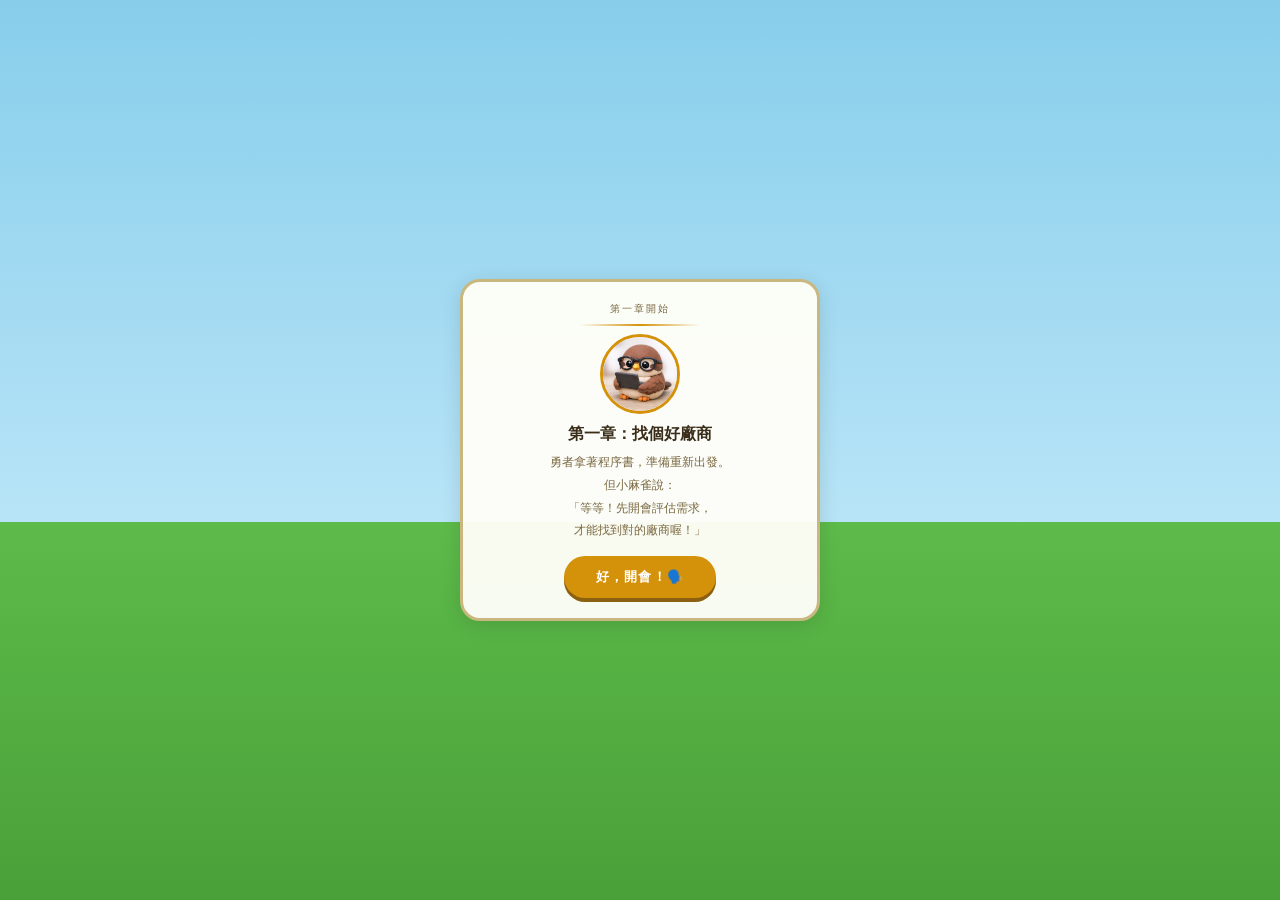
==== ch1.html @ 30fab915 "Add files via upload" ====
<!DOCTYPE html>
<html lang="zh-TW">
<head>
<meta charset="UTF-8">
<meta name="viewport" content="width=device-width, initial-scale=1.0, maximum-scale=1.0, user-scalable=no">
<style>

:root{
  --sky:#87CEEB;--sky2:#B8E4F7;--ground:#5DBB4A;--ground2:#4AA038;
  --gold:#D4920A;--gl:#FFF3C0;--gd:#8B6010;
  --white:#FFFEF8;--text:#3A2E1A;--muted:#7A6840;
  --red:#E05030;--blue:#3A78C8;--green:#4AA038;
  --border:#C8B880;--bg:#F8F4E8;
}
*{box-sizing:border-box;margin:0;padding:0;-webkit-tap-highlight-color:transparent;}
html,body{width:100%;height:100%;overflow:hidden;background:var(--sky);}
body{font-family:'Hiragino Maru Gothic ProN','Noto Sans TC','rounded mplus 1c',sans-serif;color:var(--text);}

/* SCREENS */
.scr{position:fixed;inset:0;opacity:0;pointer-events:none;transition:opacity .4s;z-index:1;}
.scr.on{opacity:1;pointer-events:all;}

/* ── TITLE ── */
#s0{
  background:linear-gradient(180deg,var(--sky) 0%,var(--sky2) 60%,var(--ground) 60%,var(--ground2) 100%);
  display:flex;flex-direction:column;align-items:center;justify-content:center;padding:24px 20px;
}
/* clouds */
.cloud{position:absolute;background:white;border-radius:50px;opacity:.9;}
.c1{width:80px;height:28px;top:8%;left:5%;}
.c1::before{content:'';position:absolute;width:44px;height:44px;background:white;border-radius:50%;top:-20px;left:12px;}
.c1::after{content:'';position:absolute;width:32px;height:32px;background:white;border-radius:50%;top:-14px;left:36px;}
.c2{width:64px;height:22px;top:14%;right:8%;}
.c2::before{content:'';position:absolute;width:36px;height:36px;background:white;border-radius:50%;top:-16px;left:10px;}
.c3{width:96px;height:30px;top:22%;left:25%;}
.c3::before{content:'';position:absolute;width:48px;height:48px;background:white;border-radius:50%;top:-22px;left:16px;}
.c3::after{content:'';position:absolute;width:36px;height:36px;background:white;border-radius:50%;top:-16px;left:48px;}
/* ground details */
.grass{position:absolute;bottom:0;left:0;right:0;height:40%;}

.title-panel{
  background:rgba(255,254,248,.92);border:3px solid var(--border);
  border-radius:20px;padding:20px 24px;max-width:340px;width:100%;
  text-align:center;box-shadow:0 4px 20px rgba(0,0,0,.12);
  position:relative;z-index:2;
}
.ey{font-size:10px;letter-spacing:.22em;color:var(--muted);}
.dv{width:120px;height:2px;background:linear-gradient(90deg,transparent,var(--gold),transparent);margin:8px auto;}
.mt{font-size:clamp(22px,7vw,30px);font-weight:900;color:#3A2E1A;line-height:1.4;}
.st{font-size:11px;color:var(--muted);margin-top:4px;}
.story{font-size:13px;color:var(--muted);line-height:2;margin:14px 0;text-align:left;border-left:3px solid var(--border);padding-left:12px;}
.story em{color:#8B4010;font-style:normal;font-weight:700;}

@keyframes bounce{0%,100%{transform:translateY(0)}50%{transform:translateY(-5px)}}
.btn-main{
  padding:12px 36px;background:var(--gold);border:none;
  color:white;font-family:inherit;font-size:14px;font-weight:700;
  letter-spacing:.12em;cursor:pointer;border-radius:30px;
  box-shadow:0 4px 0 var(--gd);
  animation:bounce 2s ease-in-out infinite;
  transition:transform .1s, box-shadow .1s;
}
.btn-main:active{transform:translateY(3px);box-shadow:0 1px 0 var(--gd);}

@keyframes fu{from{opacity:0;transform:translateY(12px)}to{opacity:1;transform:translateY(0)}}
.a1{animation:fu .6s .1s both}.a2{animation:fu .6s .4s both}
.a3{animation:fu .6s .7s both}.a4{animation:fu .6s 1s both}
.a5{animation:fu .6s 1.3s both}

/* ── CLASS ── */
#s1{
  background:linear-gradient(180deg,var(--sky) 0%,var(--sky2) 60%,var(--ground) 60%,var(--ground2) 100%);
  display:flex;flex-direction:column;align-items:center;justify-content:center;padding:24px 20px;
}
.class-panel{
  background:rgba(255,254,248,.95);border:3px solid var(--border);
  border-radius:20px;padding:22px 20px;max-width:320px;width:100%;
  text-align:center;box-shadow:0 4px 20px rgba(0,0,0,.12);
}
.class-badge{
  display:inline-block;background:#FFE066;border:2px solid var(--gold);
  border-radius:20px;padding:3px 14px;font-size:10px;color:var(--gd);
  font-weight:700;letter-spacing:.1em;margin-bottom:10px;
}
.class-icon{font-size:52px;display:block;margin-bottom:8px;}
.class-name{font-size:22px;font-weight:900;color:var(--text);margin-bottom:2px;}
.class-title{font-size:11px;color:var(--gold);letter-spacing:.12em;margin-bottom:12px;}
.class-desc{font-size:13px;color:var(--muted);line-height:1.8;margin-bottom:12px;}
.skills{display:flex;gap:6px;justify-content:center;flex-wrap:wrap;}
.skill{font-size:11px;padding:4px 10px;border-radius:20px;background:#FFF3C0;border:1px solid #D4920A;color:var(--gd);font-weight:700;}

/* ── STORY SCENE ── */
#s2{
  background:linear-gradient(180deg,var(--sky) 0%,var(--sky2) 55%,var(--ground) 55%,var(--ground2) 100%);
  display:flex;flex-direction:column;
}
.scene{position:relative;flex:1;overflow:hidden;}
.scene-clouds{position:absolute;top:0;left:0;width:100%;pointer-events:none;}

/* buildings */
.bld{position:absolute;bottom:42%;}

/* player */
#pl{position:absolute;left:50%;transform:translateX(-50%);text-align:center;z-index:10;transition:bottom .9s cubic-bezier(.25,0,.35,1);}
.pn{font-size:9px;color:var(--text);font-weight:700;margin-bottom:2px;background:rgba(255,255,255,.8);border-radius:10px;padding:1px 6px;}
@keyframes wk{0%,100%{transform:translateX(-50%) translateY(0)}50%{transform:translateX(-50%) translateY(-4px)}}
#pl.walk{animation:wk .7s ease-in-out infinite;}

/* NPCs */
.npc{position:absolute;text-align:center;z-index:8;}
.nn{font-size:9px;color:var(--text);font-weight:700;margin-bottom:2px;background:rgba(255,255,255,.8);border-radius:10px;padding:1px 6px;white-space:nowrap;}
@keyframes fl{0%,100%{transform:translateY(0)}50%{transform:translateY(-4px)}}
.nfloat{animation:fl 2.5s ease-in-out infinite;}
.npc.dim{filter:brightness(.6) saturate(.5);}
.npc.active{filter:none;}

/* HUD */
.hud{
  position:absolute;top:0;left:0;right:0;z-index:20;
  display:flex;justify-content:space-between;align-items:flex-start;
  padding:8px 12px;
  background:linear-gradient(180deg,rgba(255,254,248,.9) 0%,transparent 100%);
}
.hn{font-size:11px;color:var(--text);font-weight:700;}
.hc{font-size:9px;color:var(--muted);}
.hr{text-align:right;font-size:9px;color:var(--muted);}
.hq{color:var(--gold);font-weight:700;margin-top:1px;}

/* DIALOGUE */
.dlg{
  background:var(--white);border-top:3px solid var(--border);
  padding:14px 16px 16px;flex-shrink:0;min-height:145px;
  display:flex;flex-direction:column;justify-content:space-between;
}
.dspk{
  font-size:11px;font-weight:700;color:var(--gold);
  letter-spacing:.08em;padding-bottom:6px;
  border-bottom:1.5px solid var(--border);margin-bottom:8px;
}
.dtxt{font-size:14px;color:var(--text);line-height:1.9;white-space:pre-line;flex:1;}
.dnxt{
  margin-top:10px;width:100%;padding:11px;
  background:var(--gold);border:none;
  color:white;font-family:inherit;font-size:13px;font-weight:700;
  letter-spacing:.1em;cursor:pointer;border-radius:20px;
  box-shadow:0 3px 0 var(--gd);transition:transform .1s,box-shadow .1s;
}
.dnxt:active{transform:translateY(2px);box-shadow:0 1px 0 var(--gd);}

/* ── ROCK SMASH ── */
#s3{
  background:linear-gradient(180deg,var(--sky) 0%,var(--sky2) 55%,var(--ground) 55%,var(--ground2) 100%);
  display:flex;flex-direction:column;align-items:center;justify-content:center;
  padding:20px;
}
.rock-panel{
  background:rgba(255,254,248,.95);border:3px solid var(--border);
  border-radius:20px;padding:20px;max-width:320px;width:100%;
  text-align:center;box-shadow:0 4px 20px rgba(0,0,0,.12);
}
.rock-title{font-size:14px;color:var(--muted);margin-bottom:4px;}
.thought{
  min-height:36px;font-size:15px;color:#8B4010;font-weight:700;
  margin:10px 0;line-height:1.6;
}
@keyframes rockShake{0%,100%{transform:rotate(0)}25%{transform:rotate(-8deg)}75%{transform:rotate(8deg)}}
#rock-svg{cursor:pointer;transition:transform .1s;display:block;margin:10px auto;}
#rock-svg:active{transform:scale(.92);}
#rock-svg.shake{animation:rockShake .2s ease-in-out;}
.hit-count{font-size:11px;color:var(--muted);margin-top:6px;}
@keyframes crack{from{opacity:0;transform:scale(.5)}to{opacity:1;transform:scale(1)}}
.crack-line{animation:crack .15s ease-out both;}
@keyframes explode{from{opacity:1;transform:scale(1)}to{opacity:0;transform:scale(2)}}
.exploding{animation:explode .4s ease-out forwards;}

/* ── EXP ── */
#s4{
  background:linear-gradient(180deg,var(--sky) 0%,var(--sky2) 55%,var(--ground) 55%,var(--ground2) 100%);
  display:flex;flex-direction:column;align-items:center;justify-content:center;padding:24px 20px;
}
@keyframes expPop{0%{transform:scale(0) rotate(-10deg)}60%{transform:scale(1.15) rotate(3deg)}100%{transform:scale(1) rotate(0)}}
.exp-panel{
  background:rgba(255,254,248,.95);border:3px solid #FFD700;
  border-radius:20px;padding:22px 24px;max-width:300px;width:100%;
  text-align:center;box-shadow:0 4px 20px rgba(0,0,0,.15);
  animation:expPop .5s .2s both;
}
.exp-icon{font-size:48px;display:block;margin-bottom:8px;}
.exp-title{font-size:18px;font-weight:900;color:var(--text);margin-bottom:4px;}
.exp-pts{font-size:28px;font-weight:900;color:var(--gold);}
.exp-sub{font-size:12px;color:var(--muted);margin-top:8px;line-height:1.7;}

/* ── VENDOR CHOICE ── */
#s5{
  background:var(--bg);display:flex;flex-direction:column;
  align-items:center;justify-content:center;padding:20px 16px;
}
.vc-panel{width:100%;max-width:360px;}
.vc-title{font-size:15px;font-weight:700;color:var(--text);text-align:center;margin-bottom:4px;}
.vc-sub{font-size:11px;color:var(--muted);text-align:center;margin-bottom:16px;}
.vc-cards{display:flex;flex-direction:column;gap:10px;}
.vc{
  border:2px solid var(--border);border-radius:14px;padding:14px 16px;
  cursor:pointer;background:var(--white);
  display:flex;align-items:center;gap:12px;
  transition:all .2s;box-shadow:0 2px 8px rgba(0,0,0,.06);
}
.vc:active{transform:scale(.97);border-color:var(--gold);}
.vc.used{opacity:.4;pointer-events:none;}
.vc.dimmed{opacity:.35;pointer-events:none;}
.vc-icon{font-size:32px;flex-shrink:0;}
.vc-info .vn{font-size:14px;font-weight:700;color:var(--text);}
.vc-info .vp{font-size:12px;color:var(--gold);font-weight:700;margin:2px 0;}
.vc-info .vd{font-size:11px;color:var(--muted);}
/* ── VENDOR RESULT ── */
#s6{
  background:var(--bg);display:flex;flex-direction:column;
  align-items:center;justify-content:center;padding:24px 20px;text-align:center;
}
.vr-panel{
  background:var(--white);border:2px solid var(--border);border-radius:20px;
  padding:24px 20px;max-width:320px;width:100%;
  box-shadow:0 4px 16px rgba(0,0,0,.1);
}
.vr-icon{font-size:52px;margin-bottom:10px;display:block;animation:fu .4s both;}
.vr-name{font-size:16px;font-weight:700;color:var(--text);margin-bottom:10px;animation:fu .4s .1s both;}
.vr-txt{font-size:13px;color:var(--muted);line-height:1.9;white-space:pre-line;text-align:left;animation:fu .4s .2s both;}

/* ── REBIRTH ── */
#s7{background:#1A0A00;display:flex;flex-direction:column;align-items:center;justify-content:center;text-align:center;padding:28px;}
@keyframes shake2{from{transform:translateX(-5px) rotate(-2deg)}to{transform:translateX(5px) rotate(2deg)}}
.rb-cry{font-size:clamp(28px,9vw,46px);font-weight:900;color:#FF5030;animation:shake2 .2s ease-in-out infinite alternate;}
@keyframes swirl{from{transform:rotate(0)}to{transform:rotate(360deg)}}
.rb-sw{font-size:52px;margin:18px 0;animation:swirl 1.6s linear infinite;}
.rb-hint{font-size:13px;color:#666;animation:fu .7s 1.8s both;}

/* ── SPARROW ── */
#s8{
  background:linear-gradient(180deg,var(--sky) 0%,var(--sky2) 60%,var(--ground) 60%,var(--ground2) 100%);
  display:flex;flex-direction:column;align-items:center;justify-content:center;padding:20px;
}
.sp-panel{
  background:rgba(255,254,248,.96);border:3px solid var(--border);
  border-radius:20px;padding:20px;max-width:320px;width:100%;
  text-align:center;box-shadow:0 4px 20px rgba(0,0,0,.12);
}
.sp-img{width:90px;height:90px;border-radius:50%;border:3px solid var(--gold);object-fit:cover;margin-bottom:10px;animation:expPop .6s .2s both;}
.sp-name{font-size:18px;font-weight:900;color:var(--text);margin-bottom:4px;animation:fu .6s .3s both;}
.sp-speech{font-size:13px;color:var(--muted);line-height:1.9;margin-bottom:14px;animation:fu .6s .4s both;}
.sp-book{
  background:#FFF3C0;border:2px solid var(--gold);border-radius:12px;
  padding:12px 14px;text-align:left;animation:fu .6s .5s both;
}
.sp-bt{font-size:11px;font-weight:700;color:var(--gold);margin-bottom:6px;}
.sp-bd{font-size:12px;color:var(--muted);line-height:1.7;}

/* scene SVG clouds inline */
.sc-svg{position:absolute;top:0;left:0;width:100%;height:100%;pointer-events:none;}

/* ── 第一章追加樣式 ── */

:root{
  --sky:#87CEEB;--sky2:#B8E4F7;--gnd:#5DBB4A;--gnd2:#4AA038;
  --gold:#D4920A;--gl:#FFF3C0;--gd:#8B6010;
  --white:#FFFEF8;--text:#3A2E1A;--muted:#7A6840;
  --red:#E05030;--blue:#3A78C8;--green:#4AA038;
  --border:#C8B880;--bg:#F8F4E8;
  --pu:#7050B0;--pu2:#E8E0F8;
}
*{box-sizing:border-box;margin:0;padding:0;-webkit-tap-highlight-color:transparent;}
html,body{width:100%;height:100%;overflow:hidden;background:var(--sky);}
body{font-family:'Hiragino Maru Gothic ProN','Noto Sans TC',sans-serif;color:var(--text);}

.scr{position:fixed;inset:0;opacity:0;pointer-events:none;transition:opacity .4s;z-index:1;overflow-y:auto;}
.scr.on{opacity:1;pointer-events:all;}

@keyframes fu{from{opacity:0;transform:translateY(12px)}to{opacity:1;transform:translateY(0)}}
@keyframes bounce{0%,100%{transform:translateY(0)}50%{transform:translateY(-5px)}}
@keyframes expPop{0%{transform:scale(0) rotate(-10deg)}60%{transform:scale(1.15) rotate(3deg)}100%{transform:scale(1) rotate(0)}}
.a1{animation:fu .6s .1s both}.a2{animation:fu .6s .4s both}
.a3{animation:fu .6s .7s both}.a4{animation:fu .6s 1s both}.a5{animation:fu .6s 1.3s both}

/* clouds */
.cloud{position:fixed;background:white;border-radius:50px;opacity:.88;pointer-events:none;z-index:0;}
.c1{width:80px;height:26px;top:6%;left:4%;}
.c1::before{content:'';position:absolute;width:44px;height:40px;background:white;border-radius:50%;top:-18px;left:10px;}
.c1::after{content:'';position:absolute;width:30px;height:30px;background:white;border-radius:50%;top:-12px;left:36px;}
.c2{width:64px;height:22px;top:12%;right:7%;}
.c2::before{content:'';position:absolute;width:36px;height:34px;background:white;border-radius:50%;top:-14px;left:8px;}
.c3{width:96px;height:28px;top:20%;left:22%;}
.c3::before{content:'';position:absolute;width:48px;height:44px;background:white;border-radius:50%;top:-20px;left:14px;}
.c3::after{content:'';position:absolute;width:34px;height:32px;background:white;border-radius:50%;top:-14px;left:46px;}

/* shared panel */
.panel{
  background:rgba(255,254,248,.96);border:3px solid var(--border);
  border-radius:20px;padding:20px;max-width:360px;width:100%;
  box-shadow:0 4px 20px rgba(0,0,0,.12);position:relative;z-index:1;
}
.panel-title{font-size:14px;font-weight:700;color:var(--text);margin-bottom:4px;}
.panel-sub{font-size:11px;color:var(--muted);margin-bottom:14px;}

.btn-main{
  padding:12px 32px;background:var(--gold);border:none;
  color:white;font-family:inherit;font-size:13px;font-weight:700;
  letter-spacing:.1em;cursor:pointer;border-radius:30px;
  box-shadow:0 4px 0 var(--gd);transition:transform .1s,box-shadow .1s;
}
.btn-main:active{transform:translateY(3px);box-shadow:0 1px 0 var(--gd);}
.btn-full{width:100%;margin-top:14px;}

/* sky bg screens */
.sky-bg{
  background:linear-gradient(180deg,var(--sky) 0%,var(--sky2) 58%,var(--gnd) 58%,var(--gnd2) 100%);
  display:flex;flex-direction:column;align-items:center;justify-content:center;
  padding:24px 18px;gap:14px;
}

/* NARRATION (story screens) */
#c1s-narr{background:linear-gradient(180deg,var(--sky) 0%,var(--sky2) 58%,var(--gnd) 58%,var(--gnd2) 100%);display:flex;flex-direction:column;}
.scene2{position:relative;flex:1;overflow:hidden;min-height:200px;}
.sc2-svg{position:absolute;inset:0;width:100%;height:100%;pointer-events:none;}
.hud2{position:absolute;top:0;left:0;right:0;z-index:10;display:flex;justify-content:space-between;padding:8px 12px;background:linear-gradient(180deg,rgba(255,254,248,.9),transparent);}
.hn{font-size:11px;font-weight:700;color:var(--text);}
.hc{font-size:9px;color:var(--muted);}
.hqr{text-align:right;font-size:9px;color:var(--muted);}
.hquest{color:var(--gold);font-weight:700;font-size:9px;}

/* NPCs in scene */
.npc2{position:absolute;text-align:center;z-index:8;}
.nn2{font-size:9px;font-weight:700;color:var(--text);background:rgba(255,255,255,.85);border-radius:8px;padding:1px 6px;margin-bottom:1px;white-space:nowrap;}
@keyframes fl{0%,100%{transform:translateY(0)}50%{transform:translateY(-4px)}}
.nf{animation:fl 2.5s ease-in-out infinite;}
.npc2.dim{filter:brightness(.55) saturate(.4);}
.npc2.lit{filter:none;}
#pl2{position:absolute;left:50%;transform:translateX(-50%);text-align:center;z-index:10;transition:bottom .9s cubic-bezier(.25,0,.35,1);}
.pn2{font-size:9px;font-weight:700;color:var(--text);background:rgba(255,255,255,.85);border-radius:8px;padding:1px 6px;margin-bottom:2px;}

/* dialogue */
.dlg2{background:var(--white);border-top:3px solid var(--border);padding:14px 16px 16px;flex-shrink:0;min-height:140px;display:flex;flex-direction:column;justify-content:space-between;}
.dspk2{font-size:11px;font-weight:700;color:var(--gold);letter-spacing:.08em;padding-bottom:6px;border-bottom:1.5px solid var(--border);margin-bottom:8px;}
.dtxt2{font-size:14px;color:var(--text);line-height:1.9;white-space:pre-line;flex:1;}
.dnxt2{margin-top:10px;width:100%;padding:11px;background:var(--gold);border:none;color:white;font-family:inherit;font-size:13px;font-weight:700;letter-spacing:.1em;cursor:pointer;border-radius:20px;box-shadow:0 3px 0 var(--gd);transition:transform .1s,box-shadow .1s;}
.dnxt2:active{transform:translateY(2px);box-shadow:0 1px 0 var(--gd);}

/* ── EVALUATION ── */
.eval-screen{background:var(--bg);display:flex;flex-direction:column;align-items:center;justify-content:flex-start;padding:20px 16px;gap:0;}
.eval-header{width:100%;max-width:360px;display:flex;align-items:center;gap:8px;margin-bottom:12px;}
.eval-badge{background:var(--gold);color:white;font-size:10px;font-weight:700;padding:3px 10px;border-radius:20px;white-space:nowrap;}
.eval-step{font-size:11px;color:var(--muted);}
.eval-q{font-size:14px;font-weight:700;color:var(--text);margin-bottom:8px;line-height:1.6;}
.eval-situation{font-size:13px;color:var(--muted);background:#FFF8E8;border:1.5px solid var(--border);border-radius:10px;padding:10px 12px;line-height:1.8;margin-bottom:14px;}
.expand-btn{font-size:11px;color:var(--blue);cursor:pointer;margin-bottom:12px;text-decoration:underline;}
.law-text{font-size:11px;color:#888;background:#F5F5F0;border:1px solid #DDD;border-radius:8px;padding:10px;line-height:1.7;margin-bottom:12px;display:block;}
.level-btns{display:flex;gap:10px;width:100%;max-width:360px;margin-bottom:12px;}
.lbtn{
  flex:1;padding:14px 8px;border:2px solid var(--border);border-radius:12px;
  background:var(--white);cursor:pointer;font-family:inherit;font-size:13px;font-weight:700;
  color:var(--text);transition:all .2s;text-align:center;
}
.lbtn:active{transform:scale(.96);}
.lbtn.chosen-p{background:#E8F5E8;border-color:#50C040;color:#2A6020;}
.lbtn.chosen-m{background:#FFF3C0;border-color:#D4920A;color:#7A4010;}
.lbtn.chosen-h{background:#FFE8E0;border-color:#E05030;color:#801010;}
.eval-result{display:none;background:#F0F8FF;border:2px solid var(--blue);border-radius:12px;padding:12px 14px;margin-bottom:12px;font-size:13px;color:#2A4880;line-height:1.8;}
.sp-say{display:flex;align-items:flex-start;gap:10px;margin-bottom:10px;}
.sp-tiny{width:40px;height:40px;border-radius:50%;object-fit:cover;border:2px solid var(--gold);flex-shrink:0;}
.sp-bubble{background:#FFF3C0;border:1.5px solid var(--gold);border-radius:0 12px 12px 12px;padding:8px 12px;font-size:12px;color:var(--gd);line-height:1.7;flex:1;}

/* ── MTPD/RTO/RPO ── */
#c1s-trp{background:var(--bg);display:flex;flex-direction:column;align-items:center;padding:16px 16px 24px;overflow-y:auto;}
.trp-title{font-size:15px;font-weight:700;color:var(--text);text-align:center;margin-bottom:4px;}
.trp-sub{font-size:11px;color:var(--muted);text-align:center;margin-bottom:16px;}
.trp-card{width:100%;max-width:360px;background:var(--white);border:2px solid var(--border);border-radius:14px;padding:10px 12px;margin-bottom:8px;}
.trp-label{font-size:12px;font-weight:700;color:var(--text);margin-bottom:2px;}
.trp-def{font-size:11px;color:var(--muted);margin-bottom:7px;line-height:1.5;}
.trp-opts{display:flex;gap:6px;flex-wrap:wrap;}
.topt{
  padding:8px 10px;border:1.5px solid var(--border);border-radius:20px;
  background:var(--white);cursor:pointer;font-family:inherit;font-size:12px;
  color:var(--muted);transition:all .2s;
}
.topt.sel{background:var(--gold);border-color:var(--gd);color:white;font-weight:700;}
.topt:active{transform:scale(.95);}
.trp-err{display:none;background:#FFE8E0;border:1.5px solid var(--red);border-radius:10px;padding:10px 12px;font-size:12px;color:var(--red);margin-top:10px;line-height:1.7;width:100%;max-width:360px;}
.trp-ok{display:none;background:#E8F5E8;border:1.5px solid #50C040;border-radius:10px;padding:10px 12px;font-size:12px;color:#2A6020;margin-top:10px;line-height:1.7;width:100%;max-width:360px;}

/* ── ROCK SMASH ── */
#c1s-rock2{
  background:linear-gradient(180deg,var(--sky) 0%,var(--sky2) 58%,var(--gnd) 58%,var(--gnd2) 100%);
  display:flex;flex-direction:column;align-items:center;justify-content:center;padding:20px;
}
.rock-panel2{background:rgba(255,254,248,.96);border:3px solid var(--border);border-radius:20px;padding:20px;max-width:320px;width:100%;text-align:center;box-shadow:0 4px 20px rgba(0,0,0,.12);}
.thought2{min-height:36px;font-size:15px;color:#8B4010;font-weight:700;margin:10px 0;line-height:1.6;}
@keyframes rockShake{0%,100%{transform:rotate(0)}25%{transform:rotate(-8deg)}75%{transform:rotate(8deg)}}
#rock2{cursor:pointer;transition:transform .1s;display:block;margin:8px auto;}
#rock2:active{transform:scale(.92);}
#rock2.shake{animation:rockShake .2s ease-in-out;}
@keyframes explode{from{opacity:1;transform:scale(1)}to{opacity:0;transform:scale(2)}}
.exploding{animation:explode .4s ease-out forwards;}

/* ── EXP ── */
.exp-screen{background:linear-gradient(180deg,var(--sky) 0%,var(--sky2) 58%,var(--gnd) 58%,var(--gnd2) 100%);display:flex;flex-direction:column;align-items:center;justify-content:center;padding:24px 20px;}
.exp-panel{background:rgba(255,254,248,.96);border:3px solid #FFD700;border-radius:20px;padding:22px 24px;max-width:300px;width:100%;text-align:center;box-shadow:0 4px 20px rgba(0,0,0,.15);animation:expPop .5s .2s both;}
.exp-icon2{font-size:48px;display:block;margin-bottom:8px;}
.exp-title2{font-size:18px;font-weight:900;color:var(--text);margin-bottom:4px;}
.exp-pts2{font-size:28px;font-weight:900;color:var(--gold);}
.exp-sub2{font-size:12px;color:var(--muted);margin-top:8px;line-height:1.8;}

/* ── FINAL ── */
#c1s-final{background:linear-gradient(135deg,#1A3A6A 0%,#2A5A9A 50%,#1A3A6A 100%);display:flex;flex-direction:column;align-items:center;justify-content:center;padding:28px 20px;text-align:center;}
.final-panel{background:rgba(255,254,248,.08);border:2px solid rgba(255,255,255,.2);border-radius:20px;padding:28px 24px;max-width:320px;width:100%;}
.final-moon{font-size:56px;display:block;margin-bottom:8px;animation:bounce 3s ease-in-out infinite;}
.final-msg{font-size:14px;color:rgba(255,248,220,.9);line-height:2;margin-bottom:16px;}
.final-annan{font-size:20px;font-weight:900;color:#FFE066;margin:12px 0;animation:bounce 2s ease-in-out infinite;}
.final-q{font-size:15px;font-weight:700;color:white;line-height:1.8;margin-top:16px;padding:14px;background:rgba(255,255,255,.1);border-radius:12px;border:1.5px solid rgba(255,255,255,.2);}
.final-q em{color:#FFE066;font-style:normal;}


/* ── BACK BUTTON ── */
#back-btn-disabled{
  position:fixed;top:10px;left:12px;z-index:100;
  width:36px;height:36px;
  background:rgba(255,254,248,.9);
  border:2px solid #C8B880;
  border-radius:50%;
  display:flex;
  align-items:center;justify-content:center;
  cursor:pointer;
  font-size:16px;
  box-shadow:0 2px 8px rgba(0,0,0,.12);
  transition:transform .15s, opacity .2s;
  opacity:0;
  pointer-events:none;
}

</style>
<title>轉生成為資訊人｜第一章：採購</title>
</head>
<body>
<!-- clouds (shared) -->
<div class="cloud c1"></div>
<div class="cloud c2"></div>
<div class="cloud c3"></div>

<!-- ── S0: CHAPTER INTRO ── -->
<div class="scr on sky-bg" id="c1s0">
  <div class="panel a1" style="text-align:center">
    <div style="font-size:10px;letter-spacing:.22em;color:var(--muted)">第一章開始</div>
    <div style="width:120px;height:2px;background:linear-gradient(90deg,transparent,var(--gold),transparent);margin:8px auto"></div>
    <img src="assets/sp.png" alt="資安小麻雀" style="width:80px;height:80px;border-radius:50%;object-fit:cover;border:3px solid var(--gold);margin-bottom:10px;display:block;margin-left:auto;margin-right:auto;">
    <div style="font-size:16px;font-weight:900;color:var(--text);margin-bottom:6px" class="a2">第一章：找個好廠商</div>
    <div style="font-size:12px;color:var(--muted);line-height:1.9;margin-bottom:14px" class="a3">
      勇者拿著程序書，準備重新出發。<br>
      但小麻雀說：<br>
      「等等！先開會評估需求，<br>才能找到對的廠商喔！」
    </div>
    <button class="btn-main a4" onclick="startNarr()">好，開會！🗣️</button>
  </div>
</div>

<!-- ── S-NARR: STORY SCENE ── -->
<div class="scr" id="c1s-narr">
<div class="scene2" id="c1scene2">
  <svg class="sc2-svg" viewBox="0 0 390 300" preserveAspectRatio="xMidYMid slice">
    <!-- sky/ground -->
    <rect x="0" y="0" width="390" height="175" fill="#87CEEB"/>
    <rect x="0" y="175" width="390" height="125" fill="#5DBB4A"/>
    <rect x="0" y="175" width="390" height="6" fill="#4AA038"/>
    <!-- clouds -->
    <ellipse cx="55" cy="42" rx="40" ry="16" fill="white" opacity=".9"/>
    <ellipse cx="36" cy="36" rx="24" ry="20" fill="white" opacity=".9"/>
    <ellipse cx="72" cy="36" rx="20" ry="18" fill="white" opacity=".9"/>
    <ellipse cx="288" cy="30" rx="34" ry="14" fill="white" opacity=".9"/>
    <ellipse cx="270" cy="25" rx="20" ry="17" fill="white" opacity=".9"/>
    <ellipse cx="308" cy="25" rx="18" ry="16" fill="white" opacity=".9"/>
    <!-- sun -->
    <circle cx="340" cy="45" r="24" fill="#FFE050" opacity=".9"/>
    <!-- meeting hall (center) -->
    <rect x="130" y="98" width="130" height="92" rx="6" fill="#F0E8C0" stroke="#C8A850" stroke-width="2"/>
    <polygon points="122,102 268,102 199,72" fill="#E0980A" stroke="#B87010" stroke-width="1.5"/>
    <rect x="160" y="120" width="28" height="28" rx="3" fill="#B8D0F0" stroke="#88A0C8" stroke-width="1.5"/>
    <rect x="202" y="120" width="28" height="28" rx="3" fill="#B8D0F0" stroke="#88A0C8" stroke-width="1.5"/>
    <rect x="170" y="160" width="30" height="30" rx="4" fill="#C8A850" stroke="#A08030" stroke-width="1.5"/>
    <circle cx="197" cy="175" r="3" fill="#886020"/>
    <text x="195" y="95" fill="#8B6010" font-size="7" text-anchor="middle" font-family="sans-serif" font-weight="bold">村民大會堂</text>
    <!-- trees -->
    <ellipse cx="90" cy="188" rx="22" ry="17" fill="#50C040"/>
    <ellipse cx="88" cy="176" rx="16" ry="14" fill="#68D858"/>
    <rect x="85" y="198" width="7" height="18" fill="#8B6010"/>
    <ellipse cx="300" cy="186" rx="20" ry="16" fill="#50C040"/>
    <ellipse cx="302" cy="174" rx="14" ry="13" fill="#68D858"/>
    <rect x="299" y="196" width="7" height="18" fill="#8B6010"/>
    <!-- path -->
    <path d="M180 182 L210 182 L216 300 L174 300Z" fill="#D4B870" stroke="#C0A050" stroke-width="1.5"/>
  </svg>

  <div class="hud2">
    <div><div class="hn">⚔️ 勇者・系統負責人</div><div class="hc">Lv.2 ─ 安安村</div></div>
    <div class="hqr"><div>📍 村民大會堂</div><div class="hquest" id="c1hquest2">召開村民大會</div></div>
  </div>

  <!-- player -->
  <div id="c1pl2" style="bottom:-10%">
    <div class="pn2">你（勇者）</div>
    <svg viewBox="0 0 36 48" width="30" height="40">
      <ellipse cx="18" cy="47" rx="10" ry="3.5" fill="rgba(0,0,0,.15)"/>
      <rect x="12" y="32" width="6" height="11" rx="3" fill="#4A90D0"/>
      <rect x="20" y="32" width="6" height="11" rx="3" fill="#4A90D0"/>
      <rect x="9" y="18" width="18" height="17" rx="5" fill="#5A9EE0" stroke="#3A78C0" stroke-width="1.5"/>
      <rect x="9" y="28" width="18" height="4" rx="2" fill="#3A78C0"/>
      <rect x="27" y="16" width="3" height="14" rx="1.5" fill="#FFD700" stroke="#C0A010" stroke-width=".8"/>
      <rect x="24" y="20" width="9" height="2.5" rx="1.5" fill="#C0A010"/>
      <circle cx="18" cy="13" r="10" fill="#FFDDA0" stroke="#D4A870" stroke-width="1.5"/>
      <path d="M8 11 Q9 4 18 4 Q27 4 28 11" fill="#5A3010"/>
      <circle cx="14.5" cy="13" r="2" fill="#3A2010"/><circle cx="21.5" cy="13" r="2" fill="#3A2010"/>
      <path d="M14 18 Q18 21 22 18" fill="none" stroke="#D4A870" stroke-width="1.5" stroke-linecap="round"/>
    </svg>
  </div>

  <!-- NPC 萬事屋 -->
  <div class="npc2 dim" id="c1npc-mw2" style="left:4%;bottom:32%">
    <div class="nf"><div class="nn2">萬事屋</div>
    <svg viewBox="0 0 32 44" width="26" height="36">
      <rect x="10" y="30" width="5" height="10" rx="2.5" fill="#50A050"/>
      <rect x="18" y="30" width="5" height="10" rx="2.5" fill="#50A050"/>
      <rect x="8" y="17" width="16" height="15" rx="4" fill="#68B868" stroke="#50A050" stroke-width="1.5"/>
      <circle cx="16" cy="11" r="9" fill="#FFE0A0" stroke="#D4A870" stroke-width="1.5"/>
      <path d="M7 9 Q8 3 16 3 Q24 3 25 9" fill="#5A3010"/>
      <circle cx="13" cy="12" r="1.8" fill="#3A2010"/><circle cx="19" cy="12" r="1.8" fill="#3A2010"/>
      <path d="M13 16 Q16 19 19 16" fill="none" stroke="#D4A870" stroke-width="1.5" stroke-linecap="round"/>
    </svg></div>
  </div>

  <!-- NPC 村長 -->
  <div class="npc2 dim" id="c1npc-my2" style="right:4%;bottom:31%">
    <div class="nf" style="animation-delay:.7s"><div class="nn2">村長大人</div>
    <svg viewBox="0 0 32 44" width="26" height="36">
      <rect x="10" y="30" width="5" height="10" rx="2.5" fill="#8060C0"/>
      <rect x="18" y="30" width="5" height="10" rx="2.5" fill="#8060C0"/>
      <rect x="8" y="17" width="16" height="15" rx="4" fill="#A080D8" stroke="#8060C0" stroke-width="1.5"/>
      <polygon points="9,18 12,11 16,15 20,11 23,18" fill="#FFD700" stroke="#C0A010" stroke-width="1"/>
      <circle cx="16" cy="11" r="9" fill="#FFE0A0" stroke="#D4A870" stroke-width="1.5"/>
      <circle cx="13" cy="12" r="1.8" fill="#3A2010"/><circle cx="19" cy="12" r="1.8" fill="#3A2010"/>
      <path d="M13 17 Q16 16 19 17" fill="none" stroke="#D4A870" stroke-width="1.5" stroke-linecap="round"/>
    </svg></div>
  </div>

</div><!-- /scene2 -->
<div class="dlg2">
  <div><div class="dspk2" id="c1dspk2">旁白</div><div class="dtxt2" id="c1dtxt2">⋯⋯</div></div>
  <button class="dnxt2" id="c1dnxt2" onclick="advNarr()">繼續 ▶</button>
</div>
</div>

<!-- ── EVAL SCREENS ── -->
<div class="scr eval-screen" id="c1s-e1">
  <div class="eval-header"><span class="eval-badge">機密性</span><span class="eval-step">1 / 4</span></div>
  <div class="panel" style="width:100%;max-width:360px">
    <div class="sp-say">
      <img class="sp-tiny" src="assets/sp.png" alt="小麻雀">
      <div class="sp-bubble">如果安安電子系統被入侵，<br>村民的姓名和 email 外洩了，<br>你覺得對安安村的影響有多大？</div>
    </div>
    <div style="background:#FFF8E8;border-left:3px solid var(--gold);border-radius:0 8px 8px 0;padding:8px 12px;font-size:12px;color:var(--gd);line-height:1.7;margin-bottom:12px">💡 想想你們的系統——存了哪些資料？如果外洩，影響有多大？</div>
    <div class="level-btns">
      <button class="lbtn" onclick="pickLevel('e1','普')">普</button>
      <button class="lbtn" onclick="pickLevel('e1','中')">中</button>
      <button class="lbtn" onclick="pickLevel('e1','高')">高</button>
    </div>
    <div class="eval-result" id="c1res-e1"></div>
    <span class="expand-btn" id="expand-btn-e1" onclick="toggleLaw('c1law-e1')">📄 收起法規原文</span>
    <div class="law-text" id="c1law-e1">普：造成未經授權之資訊揭露，對機關之營運、資產或信譽將產生有限之影響。<br>中：將產生嚴重之影響。<br>高：將產生非常嚴重或災難性之影響。</div>
    <button class="btn-main btn-full" id="c1btn-e1" style="display:none" onclick="go('c1s-e2')">下一項：完整性 ▶</button>
  </div>
</div>

<div class="scr eval-screen" id="c1s-e2">
  <div class="eval-header"><span class="eval-badge">完整性</span><span class="eval-step">2 / 4</span></div>
  <div class="panel" style="width:100%;max-width:360px">
    <div class="sp-say">
      <img class="sp-tiny" src="assets/sp.png" alt="小麻雀">
      <div class="sp-bubble">如果安安電子系統的資料被竄改，村民收到的安安訊息寄錯人，你覺得影響有多大？</div>
    </div>
    <div style="background:#FFF8E8;border-left:3px solid var(--gold);border-radius:0 8px 8px 0;padding:8px 12px;font-size:12px;color:var(--gd);line-height:1.7;margin-bottom:12px">💡 想想你們的系統——如果資料被竄改或錯誤，會影響哪些業務？</div>
    <div class="level-btns">
      <button class="lbtn" onclick="pickLevel('e2','普')">普</button>
      <button class="lbtn" onclick="pickLevel('e2','中')">中</button>
      <button class="lbtn" onclick="pickLevel('e2','高')">高</button>
    </div>
    <div class="eval-result" id="c1res-e2"></div>
    <span class="expand-btn" id="expand-btn-e2" onclick="toggleLaw('c1law-e2')">📄 收起法規原文</span>
    <div class="law-text" id="c1law-e2">普：造成資訊錯誤或遭竄改，對機關之營運、資產或信譽將產生有限之影響。<br>中：將產生嚴重之影響。<br>高：將產生非常嚴重或災難性之影響。</div>
    <button class="btn-main btn-full" id="c1btn-e2" style="display:none" onclick="go('c1s-e3')">下一項：可用性 ▶</button>
  </div>
</div>

<div class="scr eval-screen" id="c1s-e3">
  <div class="eval-header"><span class="eval-badge">可用性</span><span class="eval-step">3 / 4</span></div>
  <div class="panel" style="width:100%;max-width:360px">
    <div class="sp-say">
      <img class="sp-tiny" src="assets/sp.png" alt="小麻雀">
      <div class="sp-bubble">如果安安電子系統當掉，村民今晚收不到安安訊息，影響有多大？</div>
    </div>
    <div style="background:#FFF8E8;border-left:3px solid var(--gold);border-radius:0 8px 8px 0;padding:8px 12px;font-size:12px;color:var(--gd);line-height:1.7;margin-bottom:12px">💡 想想你們的系統——如果停擺，誰會受影響？可以等多久？</div>
    <div class="level-btns">
      <button class="lbtn" onclick="pickLevel('e3','普')">普</button>
      <button class="lbtn" onclick="pickLevel('e3','中')">中</button>
      <button class="lbtn" onclick="pickLevel('e3','高')">高</button>
    </div>
    <div class="eval-result" id="c1res-e3"></div>
    <span class="expand-btn" id="expand-btn-e3" onclick="toggleLaw('c1law-e3')">📄 收起法規原文</span>
    <div class="law-text" id="c1law-e3">普：造成資訊存取或使用中斷，對機關之營運、資產或信譽將產生有限之影響。<br>中：將產生嚴重之影響。<br>高：將產生非常嚴重或災難性之影響。</div>
    <button class="btn-main btn-full" id="c1btn-e3" style="display:none" onclick="go('c1s-e4')">下一項：法遵性 ▶</button>
  </div>
</div>

<div class="scr eval-screen" id="c1s-e4">
  <div class="eval-header"><span class="eval-badge">法遵性</span><span class="eval-step">4 / 4</span></div>
  <div class="panel" style="width:100%;max-width:360px">
    <div class="sp-say">
      <img class="sp-tiny" src="assets/sp.png" alt="小麻雀">
      <div class="sp-bubble">如果安安電子系統沒有符合資安法規的要求，對安安村的影響有多大？</div>
    </div>
    <div style="background:#FFF8E8;border-left:3px solid var(--gold);border-radius:0 8px 8px 0;padding:8px 12px;font-size:12px;color:var(--gd);line-height:1.7;margin-bottom:12px">💡 想想你們的系統——涉及哪些法規？違規可能帶來怎樣的損失？</div>
    <div class="level-btns">
      <button class="lbtn" onclick="pickLevel('e4','普')">普</button>
      <button class="lbtn" onclick="pickLevel('e4','中')">中</button>
      <button class="lbtn" onclick="pickLevel('e4','高')">高</button>
    </div>
    <div class="eval-result" id="c1res-e4"></div>
    <span class="expand-btn" id="expand-btn-e4" onclick="toggleLaw('c1law-e4')">📄 收起法規原文</span>
    <div class="law-text" id="c1law-e4">普：其他資通系統設置或運作於法令有相關規範之情形，影響有限。<br>中：可能使機關或人員受行政罰、懲戒或懲處。<br>高：可能使機關所屬人員負刑事責任。</div>
    <button class="btn-main btn-full" id="c1btn-e4" style="display:none" onclick="showLevelResult()">查看系統等級結果 ✅</button>
  </div>
</div>

<!-- LEVEL RESULT -->
<div class="scr sky-bg" id="c1s-elevel">
  <div class="panel a1" style="text-align:center;max-width:340px">
    <div style="font-size:12px;color:var(--muted);margin-bottom:10px">四項評估完成！</div>
    <div style="font-size:14px;font-weight:700;color:var(--text);margin-bottom:12px" id="c1level-summary"></div>
    <div style="font-size:28px;font-weight:900;margin:8px 0" id="c1level-result-badge"></div>
    <div style="font-size:13px;color:var(--muted);line-height:1.8;margin-bottom:14px" id="c1level-explain"></div>
    <div style="background:#FFF3C0;border:1.5px solid var(--gold);border-radius:10px;padding:10px 12px;font-size:12px;color:var(--gd);line-height:1.8;text-align:left">
      小麻雀說：「現在換你想想——<br><strong>你的系統，答案一樣嗎？</strong>」
    </div>
    <div style="display:flex;gap:8px;margin-top:14px">
      <button class="btn-main" style="flex:1;padding:12px 8px;font-size:12px;background:#A09060;box-shadow:0 3px 0 #706040" onclick="resetEval()">↩ 重新評估</button>
      <button class="btn-main" style="flex:2;padding:12px 8px;font-size:12px" onclick="go('c1s-risk1')">繼續：評估風險值 ▶</button>
    </div>
  </div>
</div>

<!-- ── RISK 1: 可能性 ── -->
<div class="scr eval-screen" id="c1s-risk1">
  <div class="eval-header"><span class="eval-badge">風險評估</span><span class="eval-step">1 / 2</span></div>
  <div class="panel" style="width:100%;max-width:360px">
    <div class="sp-say">
      <img class="sp-tiny" src="assets/sp.png" alt="小麻雀">
      <div class="sp-bubble">系統等級出來了！<br>接下來評估威脅<strong>發生的可能性</strong>——<br>安安電子系統曾經出過問題嗎？</div>
    </div>
    <div style="background:#FFF8E8;border-left:3px solid var(--gold);border-radius:0 8px 8px 0;padding:8px 12px;font-size:12px;color:var(--gd);line-height:1.7;margin-bottom:14px">💡 回想看看——這套系統或類似系統，過去有沒有發生過資安事件？</div>
    <div class="level-btns" style="flex-direction:column;gap:8px">
      <button class="lbtn" style="text-align:left;padding:12px 14px" onclick="pickRisk('prob',1,this)">
        <div style="font-size:13px;font-weight:700">1｜機率偏低</div>
        <div style="font-size:11px;color:var(--muted);margin-top:2px">過去從未發生，或預期不太可能發生</div>
      </button>
      <button class="lbtn" style="text-align:left;padding:12px 14px" onclick="pickRisk('prob',2,this)">
        <div style="font-size:13px;font-weight:700">2｜機率偏高</div>
        <div style="font-size:11px;color:var(--muted);margin-top:2px">三年內曾發生一次，或預期可能發生</div>
      </button>
      <button class="lbtn" style="text-align:left;padding:12px 14px" onclick="pickRisk('prob',3,this)">
        <div style="font-size:13px;font-weight:700">3｜機率極高</div>
        <div style="font-size:11px;color:var(--muted);margin-top:2px">三年內發生一次以上，或預期極可能發生</div>
      </button>
    </div>
    <button class="btn-main btn-full" id="c1btn-risk1" style="display:none;margin-top:4px" onclick="go('c1s-risk2')">下一項：影響程度 ▶</button>
  </div>
</div>

<!-- ── RISK 2: 影響程度 ── -->
<div class="scr eval-screen" id="c1s-risk2">
  <div class="eval-header"><span class="eval-badge">風險評估</span><span class="eval-step">2 / 2</span></div>
  <div class="panel" style="width:100%;max-width:360px">
    <div class="sp-say">
      <img class="sp-tiny" src="assets/sp.png" alt="小麻雀">
      <div class="sp-bubble">最後一題！<br>如果安安電子系統真的出問題，<br><strong>影響程度</strong>有多大？</div>
    </div>
    <div style="background:#FFF8E8;border-left:3px solid var(--gold);border-radius:0 8px 8px 0;padding:8px 12px;font-size:12px;color:var(--gd);line-height:1.7;margin-bottom:14px">💡 受影響的範圍有多大？只有你自己，還是整個學校都會受衝擊？</div>
    <div class="level-btns" style="flex-direction:column;gap:8px">
      <button class="lbtn" style="text-align:left;padding:12px 14px" onclick="pickRisk('impact',1,this)">
        <div style="font-size:13px;font-weight:700">1｜影響個人業務層面</div>
        <div style="font-size:11px;color:var(--muted);margin-top:2px">只影響少數人或特定業務</div>
      </button>
      <button class="lbtn" style="text-align:left;padding:12px 14px" onclick="pickRisk('impact',2,this)">
        <div style="font-size:13px;font-weight:700">2｜影響單位部門業務營運</div>
        <div style="font-size:11px;color:var(--muted);margin-top:2px">整個部門或單位都會受到影響</div>
      </button>
      <button class="lbtn" style="text-align:left;padding:12px 14px" onclick="pickRisk('impact',3,this)">
        <div style="font-size:13px;font-weight:700">3｜影響全校業務營運</div>
        <div style="font-size:11px;color:var(--muted);margin-top:2px">全校層級都會受到波及</div>
      </button>
    </div>
    <button class="btn-main btn-full" id="c1btn-risk2" style="display:none;margin-top:4px" onclick="calcRisk()">計算風險值 🔢</button>
  </div>
</div>

<!-- ── RISK RESULT ── -->
<div class="scr sky-bg" id="c1s-risk-result">
  <div class="panel a1" style="text-align:center;max-width:340px">
    <div style="font-size:12px;color:var(--muted);margin-bottom:10px">風險值計算結果</div>
    <!-- 算式 -->
    <div style="display:flex;align-items:center;justify-content:center;gap:6px;margin-bottom:16px;flex-wrap:wrap">
      <div style="background:#FFF3C0;border:1.5px solid var(--gold);border-radius:10px;padding:8px 12px;text-align:center">
        <div style="font-size:9px;color:var(--muted)">資產價值</div>
        <div style="font-size:22px;font-weight:900;color:var(--gold)" id="c1rv-asset">—</div>
      </div>
      <div style="font-size:18px;color:var(--muted)">×</div>
      <div style="background:#E8F0FF;border:1.5px solid var(--blue);border-radius:10px;padding:8px 12px;text-align:center">
        <div style="font-size:9px;color:var(--muted)">可能性</div>
        <div style="font-size:22px;font-weight:900;color:var(--blue)" id="c1rv-prob">—</div>
      </div>
      <div style="font-size:18px;color:var(--muted)">×</div>
      <div style="background:#FFE8F0;border:1.5px solid #C04080;border-radius:10px;padding:8px 12px;text-align:center">
        <div style="font-size:9px;color:var(--muted)">影響程度</div>
        <div style="font-size:22px;font-weight:900;color:#C04080" id="c1rv-impact">—</div>
      </div>
      <div style="font-size:18px;color:var(--muted)">=</div>
      <div style="border-radius:10px;padding:8px 14px;text-align:center" id="c1rv-result-box">
        <div style="font-size:9px;color:var(--muted)">風險值</div>
        <div style="font-size:28px;font-weight:900" id="c1rv-score">—</div>
      </div>
    </div>
    <!-- 判斷說明 -->
    <div id="c1rv-verdict" style="border-radius:12px;padding:12px 14px;font-size:13px;line-height:1.8;margin-bottom:14px;text-align:left"></div>
    <!-- 小麻雀說 -->
    <div class="sp-say" id="c1rv-sp-row">
      <img class="sp-tiny" src="assets/sp.png" alt="小麻雀">
      <div class="sp-bubble" id="c1rv-sp-msg"></div>
    </div>
    <button class="btn-main btn-full" style="margin-top:14px" id="c1rv-next" onclick="go('c1s-trp')">繼續：設定時間目標 ▶</button>
  </div>
</div>


<div class="scr" id="c1s-trp" style="background:var(--bg);display:flex;flex-direction:column;align-items:center;padding:12px 16px 32px;overflow-y:auto;-webkit-overflow-scrolling:touch;">
  <div style="font-size:15px;font-weight:700;color:var(--text);text-align:center;margin:4px 0 2px;position:relative;z-index:1">⏱️ 設定時間目標</div>
  <div style="font-size:11px;color:var(--muted);text-align:center;margin-bottom:10px;position:relative;z-index:1">如果安安電子系統出問題，你們能接受多久？</div>

  <div class="trp-card">
    <div class="trp-label">MTPD｜最大可容忍中斷時間</div>
    <div class="trp-def">系統最多可以壞多久？超過後村民會開始抓狂。</div>
    <div class="trp-opts">
      <button class="topt" onclick="selTRP('mtpd',this,'24小時')">24小時</button>
      <button class="topt" onclick="selTRP('mtpd',this,'3天')">3天</button>
      <button class="topt" onclick="selTRP('mtpd',this,'7天')">7天</button>
    </div>
  </div>

  <div class="trp-card">
    <div class="trp-label">RTO｜復原時間目標</div>
    <div class="trp-def">系統最晚多久內必須修好？廠商要配合這個時間！</div>
    <div class="trp-opts">

      <button class="topt" onclick="selTRP('rto',this,'24小時')">24小時</button>
      <button class="topt" onclick="selTRP('rto',this,'3天')">3天</button>
      <button class="topt" onclick="selTRP('rto',this,'7天')">7天</button>
    </div>
  </div>

  <div class="trp-card">
    <div class="trp-label">RPO｜資料復原時間目標</div>
    <div class="trp-def">最多可接受遺失多久的資料？決定備份頻率。</div>
    <div class="trp-opts">
      <button class="topt" onclick="selTRP('rpo',this,'24小時')">24小時</button>
      <button class="topt" onclick="selTRP('rpo',this,'3天')">3天</button>
      <button class="topt" onclick="selTRP('rpo',this,'7天')">7天</button>
    </div>
  </div>

  <div class="trp-err" id="c1trp-err">⚠️ <span id="c1trp-err-msg"></span></div>
  <div class="trp-ok" id="c1trp-ok">✅ 邏輯正確！<br><span id="c1trp-ok-msg"></span><br><br> 記得：這是你心目中的初稿，<strong>還要跟廠商討論</strong>，確認他們做不做得到，最後再寫進合約喔！</div>

  <button class="btn-main" style="margin-top:14px;width:100%;max-width:360px" onclick="checkTRP()">確認設定 ✅</button>
  <button class="btn-main" style="margin-top:8px;width:100%;max-width:360px;background:#A09060;box-shadow:0 3px 0 #706040;font-size:12px" onclick="resetTRP()">↩ 重新設定</button>
    <div id="c1trp-continue" style="display:none;text-align:right;margin-top:10px">
      <button class="btn-main" style="padding:11px 24px;background:#50A050;box-shadow:0 4px 0 #308030;font-size:13px" onclick="go('c1s-narr2')">我看完了，繼續 ▶</button>
    </div>
</div>

<!-- NARR2: 文件準備完成 -->
<div class="scr" id="c1s-narr2" style="background:var(--bg);display:flex;flex-direction:column;align-items:center;justify-content:center;padding:20px 16px">
  <div class="panel a1" style="max-width:340px">
    <div style="font-size:14px;font-weight:700;color:var(--text);margin-bottom:10px;text-align:center">📋 文件準備完成</div>
    <div style="font-size:13px;color:var(--muted);line-height:1.9;margin-bottom:14px">
      小麻雀拿出了一疊厚厚的文件：<br>
      ・資通訊系統委外自評表<br>
      ・資通訊委外合約書附則<br>
      ・個人保密切結書<br><br>
      勇者跟村民們討論完所有文件，<br>
      現在要把文件交給廠商了⋯⋯
    </div>
    <button class="btn-main btn-full" onclick="go('c1s-vendor2')">把文件交給廠商 📄</button>
  </div>
</div>

<!-- VENDOR2: 第二次選廠商 -->
<div class="scr" id="c1s-vendor2" style="background:var(--bg);display:flex;flex-direction:column;align-items:center;justify-content:center;padding:20px 16px">
  <div style="width:100%;max-width:360px">
    <div style="text-align:center;margin-bottom:6px">
      <div style="font-size:14px;font-weight:700;color:var(--text)" id="v2-title">把文件交給哪個廠商？</div>
      <div style="font-size:11px;color:var(--muted);margin-top:3px">三個都要給喔</div>
    </div>
    <!-- 青筋顯示區 -->
    <div style="text-align:center;font-size:28px;min-height:40px;margin:10px 0;letter-spacing:4px" id="v2-anger"></div>
    <!-- 廠商卡片 -->
    <div style="display:flex;flex-direction:column;gap:10px" id="v2-cards">
      <div class="vc" id="v2-apple" onclick="pickV2('apple')">
        <div class="vc-icon">🍎</div>
        <div class="vc-info">
          <div class="vn">廠商 Apple</div>
          <div class="vd">送送送！辦到好！我什麼都可以！</div>
        </div>
      </div>
      <div class="vc" id="v2-banana" onclick="pickV2('banana')">
        <div class="vc-icon">🍌</div>
        <div class="vc-info">
          <div class="vn">廠商 Banana</div>
          <div class="vd">面有難色⋯⋯</div>
        </div>
      </div>
      <div class="vc" id="v2-lemon" onclick="pickV2('lemon')">
        <div class="vc-icon">🍋</div>
        <div class="vc-info">
          <div class="vn">廠商 Lemon</div>
          <div class="vd">最便宜的我！選我！</div>
        </div>
      </div>
    </div>
    <!-- 廠商反應 -->
    <div id="v2-reaction" style="display:none;margin-top:12px;background:#FFE8E0;border:1.5px solid var(--red);border-radius:10px;padding:12px 14px;font-size:14px;color:var(--red);text-align:center;line-height:1.8"></div>
    <button class="btn-main btn-full" id="v2-next" style="display:none;margin-top:12px" onclick="nextV2()">繼續 ▶</button>
  </div>
</div>

<!-- BUDDHA FIRE -->
<div class="scr sky-bg" id="c1s-buddha">
  <div class="panel a1" style="text-align:center;max-width:320px">
    <div style="font-size:48px;margin-bottom:8px;animation:bounce 0.3s ease-in-out infinite alternate">💢💢💢</div>
    <div style="font-size:24px;font-weight:900;color:var(--red);margin-bottom:8px">佛也發火！！！</div>
    <div style="font-size:13px;color:var(--muted);line-height:1.9;margin-bottom:14px">
      三個廠商都嫌文件太多、要求太高⋯⋯<br><br>
      但是為了全村的權益，<br>
      <strong style="color:#8B4010">我要加油！</strong>
    </div>
    <button class="btn-main btn-full" onclick="go('c1s-rock2')">身心寬暢 GO 💢</button>
  </div>
</div>

<!-- ROCK2 -->
<div class="scr" id="c1s-rock2" style="background:linear-gradient(180deg,var(--sky) 0%,var(--sky2) 58%,var(--gnd) 58%,var(--gnd2) 100%);display:flex;flex-direction:column;align-items:center;justify-content:center;padding:20px;">
  <div class="rock-panel2">
    <div style="font-size:14px;color:var(--muted);margin-bottom:4px">⚡ 再次戰勝心魔</div>
    <div class="thought2" id="c1thought2">⋯⋯</div>
    <svg id="c1rock2" viewBox="0 0 120 100" width="130" height="108" onclick="hitRock2()">
      <polygon id="c1rock2-body" points="20,85 12,55 30,30 55,18 82,22 102,40 108,68 95,85" fill="#A09080" stroke="#706050" stroke-width="2"/>
      <polygon points="30,50 45,35 65,30 80,38 88,55 78,68 45,70" fill="#B8A898" opacity=".6"/>
      <line id="c1r2c1" x1="60" y1="20" x2="55" y2="55" stroke="#706050" stroke-width="2" opacity="0"/>
      <line id="c1r2c2" x1="60" y1="55" x2="80" y2="75" stroke="#706050" stroke-width="2" opacity="0"/>
      <line id="c1r2c3" x1="60" y1="55" x2="35" y2="70" stroke="#706050" stroke-width="2" opacity="0"/>
      <line id="c1r2c4" x1="40" y1="25" x2="50" y2="55" stroke="#706050" stroke-width="1.5" opacity="0"/>
      <text x="60" y="98" text-anchor="middle" font-size="10" fill="#A09080">👆 點擊打石頭</text>
    </svg>
    <div class="hit-count" id="c1hit2-count">還需要 5 下</div>
  </div>
</div>

<!-- EXP2 -->
<div class="scr exp-screen" id="c1s-exp2">
  <div class="exp-panel">
    <span class="exp-icon2">💪</span>
    <div class="exp-title2">再次戰勝心魔！</div>
    <div class="exp-pts2">經驗值 +10</div>
    <div class="exp-sub2">「我是勇者！不管廠商怎麼抱怨！」<br>深呼吸，繼續前進。</div>
  </div>
  <button class="btn-main" style="margin-top:18px;animation:fu .6s .6s both;opacity:0" onclick="go('c1s-procure')">進入採購階段 ▶</button>
</div>

<!-- PROCURE -->
<div class="scr sky-bg" id="c1s-procure">
  <div class="panel a1" style="text-align:center;max-width:340px">
    <div style="font-size:28px;margin-bottom:8px">🏪</div>
    <div style="font-size:16px;font-weight:700;color:var(--text);margin-bottom:8px">採購階段</div>
    <div style="font-size:13px;color:var(--muted);line-height:1.9;margin-bottom:14px">
      勇者把所有文件交給萬事屋。<br>
      萬事屋開始辦理採購程序⋯⋯<br><br>
      評選、議價、簽約⋯⋯<br><br>
      終於——
    </div>
    <div style="font-size:18px;font-weight:900;color:var(--gold);margin-bottom:6px">🎉 安安電子系統，到手了！</div>
    <button class="btn-main btn-full" style="margin-top:10px" onclick="go('c1s-launch')">系統上線 🚀</button>
  </div>
</div>

<!-- LAUNCH / ANNAN -->
<div class="scr" id="c1s-launch" style="background:linear-gradient(135deg,#1A3A6A,#2A5A9A,#1A3A6A);display:flex;flex-direction:column;align-items:center;justify-content:center;padding:28px 20px;text-align:center;overflow:hidden;">
  <!-- phone lights -->
  <canvas id="phone-canvas" style="position:absolute;inset:0;width:100%;height:100%;pointer-events:none;z-index:0"></canvas>
  <div class="final-panel a1" style="position:relative;z-index:1">
    <span class="final-moon">🌙</span>
    <div class="final-msg">
      勇者獲得了超級管理員權限。<br>
      匯入村民資料完成。<br><br>
      晚上 8:00，系統準時發出第一封訊息⋯⋯
    </div>
    <div class="final-annan">📱「親愛的村民，安安！」</div>
    <div class="final-msg" style="font-size:12px;margin-top:10px">村民的手機一一亮起。<br>村長說：「你們做得非常好」</div>
    <div style="font-size:16px;font-weight:900;color:#FFE066;margin-top:16px;animation:bounce 1.5s ease-in-out infinite">👏 為自己鼓掌 👏</div>
    <button class="btn-main" style="margin-top:16px;background:#FFD700;box-shadow:0 4px 0 #C0A010;color:#3A2E1A" onclick="go('c1s-exp100')">繼續 ▶</button>
  </div>
</div>

<!-- EXP +100 -->
<div class="scr exp-screen" id="c1s-exp100">
  <div class="exp-panel">
    <span class="exp-icon2">🌟</span>
    <div class="exp-title2">系統成功建置！</div>
    <div class="exp-pts2">經驗值 +100 🎊</div>
    <div class="exp-sub2">第一章完成！<br>你從一個平凡的村民，<br>變成了真正的系統負責人。</div>
  </div>
  <button class="btn-main" style="margin-top:18px;animation:fu .6s .6s both;opacity:0" onclick="go('c1s-final')">最後的話 ▶</button>
</div>

<!-- FINAL MESSAGE -->
<div class="scr" id="c1s-final" style="background:linear-gradient(135deg,#1A3A6A,#2A5A9A,#1A3A6A);display:flex;flex-direction:column;align-items:center;justify-content:center;padding:28px 20px;text-align:center;">
  <div class="final-panel a1" style="padding:28px 22px">
    <img src="assets/sp.png" alt="小麻雀" style="width:70px;height:70px;border-radius:50%;object-fit:cover;border:3px solid rgba(255,215,0,.6);margin-bottom:12px;display:block;margin-left:auto;margin-right:auto;animation:expPop .6s .2s both">
    <div class="final-q">
      「現在換你想想——<br><em>你的系統，答案一樣嗎？</em>」
    </div>
    <div style="font-size:11px;color:rgba(255,248,220,.5);margin-top:16px">～ 第二章：日常維運 即將開放 ～</div>
    <button onclick="location.href='index.html#menu'" class="btn-main" style="margin-top:16px;width:100%;background:#FFD700;box-shadow:0 4px 0 #C0A010;color:#3A2E1A;font-size:14px">📖 前往章節選單</button>
  </div>
</div>

<script>
const _hist1=[];
function go(id){
  const cur=document.querySelector('.scr.on');
  if(cur) _hist1.push(cur.id);
  if(_hist1.length>30) _hist1.shift();
  document.querySelectorAll('.scr').forEach(s=>s.classList.remove('on'));
  const el=document.getElementById(id);
  if(el){el.classList.add('on');el.scrollTop=0;}
  _updateBack();
}
function goBack(){
  if(_hist1.length===0){location.href='index.html';return;}
  const prev=_hist1.pop();
  document.querySelectorAll('.scr').forEach(s=>s.classList.remove('on'));
  const el=document.getElementById(prev);
  if(el){el.classList.add('on');el.scrollTop=0;}
}
function _updateBack(){ /* back button disabled */ }

/* ══ 第一章 JS ══ */

function $el(id){ return document.getElementById(id); }
function $show(id){ const e=$el(id); if(e) e.style.display='block'; }
function $hide(id){ const e=$el(id); if(e) e.style.display='none'; }
function $txt(id,v){ const e=$el(id); if(e) e.textContent=v; }


const C1SCREENS=['c1s0','c1s-narr','c1s-e1','c1s-e2','c1s-e3','c1s-e4','c1s-elevel','c1s-risk1','c1s-risk2','c1s-risk-result','c1s-trp','c1s-narr2','c1s-rock2','c1s-exp2','c1s-procure','c1s-launch','c1s-exp100','c1s-final'];


/* NARR SCRIPT */
const NSCRIPT=[
  {spk:'旁白',txt:'你帶著委外管理程序書，\n走進了村民大會堂。\n\n今天要召開村民大會，\n正式評估安安電子系統的需求。',npc:'none'},
  {spk:'勇者（你）',txt:'會議名稱：安安電子系統\n功能：每天發訊息給村民說安安\n\n現在，我們要依據程序書來規劃！',npc:'pl'},
  {spk:'村長大人',txt:'我全力支持！\n\n（坐在角落喝茶）',npc:'my'},
  {spk:'萬事屋（單位窗口）',txt:'好！那我來記錄！\n首先要評估系統的防護等級⋯⋯',npc:'mw'},
  {spk:'旁白',txt:'小麻雀拿出了委外自評表，\n開始協助評估系統等級。\n\n你需要依序評估四個面向⋯⋯',npc:'none',action:'eval'},
];
let ns=0;
function startNarr(){
  go('c1s-narr');ns=0;
  const pl=document.getElementById('c1pl2');
  pl.style.transition='none';pl.style.bottom='-10%';
  setTimeout(()=>{pl.style.transition='bottom .9s cubic-bezier(.25,0,.35,1)';pl.style.bottom='30%';},100);
  setTimeout(()=>showNS(0),1200);
}
function showNS(i){
  const s=NSCRIPT[i];
  document.getElementById('c1dspk2').textContent=s.spk;
  document.getElementById('c1dtxt2').textContent=s.txt;
  const mw=document.getElementById('c1npc-mw2');
  const my=document.getElementById('c1npc-my2');
  mw.className='npc2'+(s.npc==='mw'?' lit':' dim');
  my.className='npc2'+(s.npc==='my'?' lit':' dim');
  document.getElementById('c1hquest2').textContent=i<2?'召開村民大會':i<4?'評估需求':'評估系統等級';
  $txt('c1dnxt2',s.action?'開始評估 ▶':'繼續 ▶');
}
function advNarr(){
  if(NSCRIPT[ns]&&NSCRIPT[ns].action==='eval'){go('c1s-e1');return;}
  ns++;if(ns<NSCRIPT.length)showNS(ns);
}

/* EVAL */
const EVAL_DATA={
  e1:{
    普:{c:'chosen-p',txt:'✅ 安安系統只存姓名和 email，外洩影響相對有限，普級合理。\n\n💡 你們的系統呢？如果存了身分證、健保資料⋯⋯等級就不同了！'},
    中:{c:'chosen-m',txt:'你選了中級。安安系統只存姓名和 email，普級已足夠，不過若你認為信譽損害嚴重，中級也可以討論。'},
    高:{c:'chosen-h',txt:'你選了高級。安安系統資料量有限，但若你的單位對資料外洩非常敏感，高級也是一種選擇。'},
  },
  e2:{
    普:{c:'chosen-p',txt:'✅ 安安系統資料錯了頂多寄錯人，不影響重要業務，普級合理。\n\n💡 財務或人事系統的資料若被竄改，等級就完全不同了！'},
    中:{c:'chosen-m',txt:'你選了中級。若你認為大量資料錯誤需要花很多時間修正，中級也是合理的考量。'},
    高:{c:'chosen-h',txt:'你選了高級。若系統資料對業務運作至關重要，高級也可以討論。'},
  },
  e3:{
    普:{c:'chosen-p',txt:'✅ 安安系統晚一天說安安，村民頂多有點失落，普級合理。\n\n💡 簽到系統或問卷系統停擺呢？同學還在等填表喔！'},
    中:{c:'chosen-m',txt:'你選了中級。若你認為系統停擺影響業務運作嚴重，中級也是合理的。'},
    高:{c:'chosen-h',txt:'你選了高級。若系統 24 小時不中斷是業務必要條件，高級是正確選擇。'},
  },
  e4:{
    普:{c:'chosen-p',txt:'✅ 安安系統有法規要遵守，但違規頂多行政處分，普級合理。\n\n💡 涉及學生個資或成績資料的系統，法遵等級就需要再評估！'},
    中:{c:'chosen-m',txt:'你選了中級。若違規可能讓機關人員受懲處，中級是合理的選擇。'},
    高:{c:'chosen-h',txt:'你選了高級。若違規可能讓人員負刑事責任，高級是必要的。'},
  },
};
const chosen={e1:null,e2:null,e3:null,e4:null};
const LVL_ORDER=['普','中','高'];

function pickLevel(eid,lv){
  chosen[eid]=lv;
  const data=EVAL_DATA[eid][lv];
  // update buttons
  document.querySelectorAll(`#c1s-${eid} .lbtn`).forEach(b=>{
    b.className='lbtn';
    if(b.textContent===lv)b.classList.add(data.c);
  });
  const res=document.getElementById('c1res-'+eid);
  if(res){res.textContent=data.txt;res.style.display='block';}
  $show('c1btn-'+eid);
}

function toggleLaw(id){
  const el=document.getElementById(id);
  if(!el) return;
  el.style.display=el.style.display==='block'?'none':'block';
}

function showLevelResult(){
  const lvls=['e1','e2','e3','e4'].map(e=>chosen[e]||'普');
  const maxIdx=Math.max(...lvls.map(l=>LVL_ORDER.indexOf(l)));
  const finalLv=LVL_ORDER[maxIdx];
  const names=['機密性','完整性','可用性','法遵性'];
  const summary=names.slice(0,2).map((n,i)=>`${n}：${lvls[i]}`).join('　　')+'<br>'+names.slice(2).map((n,i)=>`${n}：${lvls[i+2]}`).join('　　');
  document.getElementById('c1level-summary').innerHTML=summary;
  const badges={普:'🟢 普級',中:'🟡 中級',高:'🔴 高級'};
  document.getElementById('c1level-result-badge').textContent=badges[finalLv];
  const explains={
    普:'安安電子系統屬於普級系統。四個面向中最高為普級，代表整體資安要求相對基本。',
    中:'安安電子系統屬於中級系統。至少一個面向達到中級，需要較嚴格的資安措施。',
    高:'安安電子系統屬於高級系統！至少一個面向達到高級，需要最高等級的資安保護。'
  };
  document.getElementById('c1level-explain').textContent=explains[finalLv];
  go('c1s-elevel');
}

/* ── RISK ASSESSMENT ── */
const RISK_VALS={prob:null,impact:null};
const ASSET_SCORE={普:2,中:3,高:4};

function pickRisk(key,val,btn){
  RISK_VALS[key]=val;
  const container=btn.closest('.level-btns');
  container.querySelectorAll('.lbtn').forEach(b=>{
    b.className='lbtn';b.style.textAlign='left';b.style.padding='12px 14px';
  });
  btn.classList.add(val===1?'chosen-p':val===2?'chosen-m':'chosen-h');
  $show(key==='prob'?'c1btn-risk1':'c1btn-risk2');
}

function calcRisk(){
  const badge=document.getElementById('c1level-result-badge').textContent;
  const finalLv=badge.includes('普')?'普':badge.includes('中')?'中':'高';
  const asset=ASSET_SCORE[finalLv];
  const prob=RISK_VALS.prob||1;
  const impact=RISK_VALS.impact||1;
  const score=asset*prob*impact;

  $txt('c1rv-asset',asset);$txt('c1rv-prob',prob);$txt('c1rv-impact',impact);$txt('c1rv-score',score);

  const box=document.getElementById('c1rv-result-box');
  const verdict=document.getElementById('c1rv-verdict');
  const spMsg=document.getElementById('c1rv-sp-msg');
  const scoreEl=document.getElementById('c1rv-score');

  if(score<=6){
    box.style.cssText='background:#E8F5E8;border:2px solid #50C040;border-radius:10px;padding:8px 14px;text-align:center';
    scoreEl.style.color='#2A6020';
    verdict.style.cssText='background:#E8F5E8;border:1.5px solid #50C040;border-radius:12px;padding:12px 14px;font-size:13px;line-height:1.8;margin-bottom:14px;text-align:left;color:#2A6020';
    verdict.textContent='✅ 低風險（風險值 ≤ 6）\n可接受風險，維持現有管控措施，定期監控即可。';
    spMsg.textContent='風險在可接受範圍內！繼續設定時間目標，準備找廠商吧！';
    document.querySelector('#c1s-risk-result .sp-tiny').src='assets/sp.png';
  } else if(score<=12){
    box.style.cssText='background:#FFF3C0;border:2px solid #D4920A;border-radius:10px;padding:8px 14px;text-align:center';
    scoreEl.style.color='#8B6010';
    verdict.style.cssText='background:#FFF3C0;border:1.5px solid #D4920A;border-radius:12px;padding:12px 14px;font-size:13px;line-height:1.8;margin-bottom:14px;text-align:left;color:#8B4010';
    verdict.textContent='⚠️ 中風險（風險值 7–12）\n可接受風險，但需要採取控制措施，降低風險後繼續監控。';
    spMsg.textContent='風險還在可接受範圍，不過要注意喔！繼續設定時間目標，把控制措施寫進合約裡！';
    document.querySelector('#c1s-risk-result .sp-tiny').src='assets/sp.png';
  } else {
    box.style.cssText='background:#FFE8E0;border:2px solid #E05030;border-radius:10px;padding:8px 14px;text-align:center';
    scoreEl.style.color='#E05030';
    verdict.style.cssText='background:#FFE8E0;border:1.5px solid #E05030;border-radius:12px;padding:12px 14px;font-size:13px;line-height:1.8;margin-bottom:14px;text-align:left;color:#801010';
    verdict.innerHTML='🚨 <strong>不可接受風險（風險值 ≥ 13）</strong><br>風險超標！必須立即採取行動降低風險，<br>並聯繫圖資處協助處理。';
    spMsg.innerHTML='風險值超過 12，這是<strong>不可接受風險</strong>！<br>在繼續委外流程之前，請先<strong>聯繫圖資處</strong>，一起討論如何降低風險喔！';
    document.querySelector('#c1s-risk-result .sp-tiny').src='assets/sp-speech.png';
  }
  go('c1s-risk-result');
}

/* MTPD/RTO/RPO */
const TRP_VALS={mtpd:null,rto:null,rpo:null};
const TRP_ORDER=['24小時','3天','7天'];

function selTRP(key,btn,val){
  TRP_VALS[key]=val;
  btn.closest('.trp-opts').querySelectorAll('.topt').forEach(b=>b.classList.remove('sel'));
  btn.classList.add('sel');
  document.getElementById('c1trp-err').style.display='none';
  document.getElementById('c1trp-ok').style.display='none';
  // c1trp-next removed
}

function checkTRP(){
  const{mtpd,rto,rpo}=TRP_VALS;
  if(!mtpd||!rto||!rpo){
    $show('c1trp-err'); $txt('c1trp-err-msg','請三個都選完再確認喔！');
    return;
  }
  const mi=TRP_ORDER.indexOf(mtpd),ri=TRP_ORDER.indexOf(rto),pi=TRP_ORDER.indexOf(rpo);
  if(ri>mi){
    $show('c1trp-err'); $txt('c1trp-err-msg',`RTO（${rto}）比 MTPD（${mtpd}）NG！系統還沒修好，容忍時間就到了，這樣不行！請重新調整。`);
    return;
  }
  if(pi>ri){
    $show('c1trp-err'); $txt('c1trp-err-msg',`RPO（${rpo}）比 RTO（${rto}）NG！系統恢復了但備份跟不上，請重新調整。`);
    return;
  }
  $show('c1trp-ok');
  $txt('c1trp-ok-msg',`MTPD ${mtpd}、RTO ${rto}、RPO ${rpo}。每 ${rpo} 備份一次，${rto} 內要修好，最多壞 ${mtpd}。`);
  $show('c1trp-continue');
}

/* ROCK 2 */
const T2=['好煩！','我又不是資訊本科的⋯⋯','我只是個普通村民⋯⋯','我連系統是什麼都不太懂⋯⋯','啊啊啊。'];
const C2=['c1r2c1','c1r2c2','c1r2c3','c1r2c4'];
let hits2=0;
function hitRock2(){
  if(hits2>=5)return;
  const r=document.getElementById('c1rock2');
  r.classList.remove('shake');void r.offsetWidth;r.classList.add('shake');
  document.getElementById('c1thought2').textContent=T2[hits2];
  if(hits2<C2.length)document.getElementById(C2[hits2]).setAttribute('opacity','1');
  hits2++;
  document.getElementById('c1hit2-count').textContent=hits2<5?`還需要 ${5-hits2} 下`:'再用力一下！';
  if(hits2===5){
    setTimeout(()=>{
      document.getElementById('c1rock2-body').classList.add('exploding');
      document.getElementById('c1thought2').textContent='💥 石頭碎裂！\n「我是勇者！」';
      document.getElementById('c1hit2-count').textContent='';
      document.getElementById('c1rock2').style.pointerEvents='none';
      setTimeout(()=>go('c1s-exp2'),1200);
    },300);
  }
}

document.addEventListener('touchmove',e=>e.preventDefault(),{passive:false});


/* back button handled in go() */;

function resetEval(){
  ['e1','e2','e3','e4'].forEach(eid=>{
    chosen[eid]=null;
    document.querySelectorAll('#c1s-'+eid+' .lbtn').forEach(b=>b.className='lbtn');
    const res=document.getElementById('c1res-'+eid);
    if(res){res.textContent='';res.style.display='none';}
    $hide('c1btn-'+eid);
  });
  go('c1s-e1');
}

function resetTRP(){
  TRP_VALS.mtpd=null;TRP_VALS.rto=null;TRP_VALS.rpo=null;
  document.querySelectorAll('.topt').forEach(b=>b.classList.remove('sel'));
  $hide('c1trp-err');$hide('c1trp-ok');$hide('c1trp-continue');
}

/* updateBackBtn removed */


/* ── VENDOR 2 LOGIC ── */
const V2_REACT = {
  apple: '🍎 廠商 Apple：\n「太麻煩了吧！」\n（挖鼻屎）',
  banana: '🍌 廠商 Banana：\n「你們怎麼要求那麼多！」',
  lemon: '🍋 廠商 Lemon：\n「蛤！！！！」',
};

const V2_ORDER = ['apple','banana','lemon'];
const v2_done = new Set();
let v2_locked = false;

function pickV2(id){
  if(v2_done.has(id) || v2_locked) return;

  v2_locked = true;
  v2_done.add(id);

  const card = document.getElementById('v2-' + id);
  if(card){
    card.classList.add('used');
    const desc = card.querySelector('.vd');
    if(desc) desc.textContent = '（已交付文件）';
  }

  const react = document.getElementById('v2-reaction');
  if(react){
    react.style.display = 'block';
    react.textContent = V2_REACT[id] || '';
  }

  const anger = document.getElementById('v2-anger');
  if(anger) anger.textContent = '💢'.repeat(v2_done.size);

  const btn = document.getElementById('v2-next');
  if(btn) btn.style.display = 'block';

  const title = document.getElementById('v2-title');
  if(title){
    const left = V2_ORDER.filter(x => !v2_done.has(x)).length;
    if(left === 0) title.textContent = '三個都交付文件了！';
    else if(left === 1) title.textContent = '還有最後一個⋯⋯';
    else title.textContent = '再交給下一個！';
  }
}

function nextV2(){
  const react = document.getElementById('v2-reaction');
  if(react) react.style.display = 'none';

  const btn = document.getElementById('v2-next');
  if(btn) btn.style.display = 'none';

  const left = V2_ORDER.filter(x => !v2_done.has(x));

  if(left.length > 0){
    v2_locked = false;
    return;
  }

  go('c1s-buddha');
}

function initPhoneCanvas(){
  const canvas = document.getElementById('phone-canvas');
  if(!canvas) return;

  const ctx = canvas.getContext('2d');
  canvas.width = canvas.offsetWidth || 390;
  canvas.height = canvas.offsetHeight || 600;
  const W = canvas.width, H = canvas.height;

  const phones = Array.from({length:28}, (_,i) => ({
    x: (Math.random() * .9 + .05) * W,
    y: (Math.random() * .9 + .05) * H,
    r: Math.random() * 7 + 5,
    alpha: 0,
    delay: i * 120 + Math.random() * 200,
    born: false,
    pulse: 0,
    speed: Math.random() * .02 + .01,
  }));

  const start = performance.now();

  function draw(now){
    ctx.clearRect(0,0,W,H);

    phones.forEach(p=>{
      const elapsed = now - start;
      if(elapsed < p.delay) return;

      if(!p.born){
        p.born = true;
        p.alpha = 0;
      }

      p.alpha = Math.min(p.alpha + .04, .85);
      p.pulse += p.speed;

      const glow = p.alpha * (.7 + .3 * Math.sin(p.pulse));

      const grad = ctx.createRadialGradient(p.x,p.y,0,p.x,p.y,p.r*2.5);
      grad.addColorStop(0, `rgba(180,220,255,${glow * .6})`);
      grad.addColorStop(1, 'rgba(180,220,255,0)');

      ctx.beginPath();
      ctx.arc(p.x,p.y,p.r*2.5,0,Math.PI*2);
      ctx.fillStyle = grad;
      ctx.fill();

      ctx.beginPath();
      ctx.arc(p.x,p.y,p.r,0,Math.PI*2);
      ctx.fillStyle = `rgba(220,240,255,${glow})`;
      ctx.fill();
    });

    requestAnimationFrame(draw);
  }

  requestAnimationFrame(draw);
}
// Init when launch screen becomes active
const _origGo = go;
go = function(id){
  _origGo(id);
  if(id==='c1s-launch') setTimeout(initPhoneCanvas, 100);
};

</script>
</body>
</html>
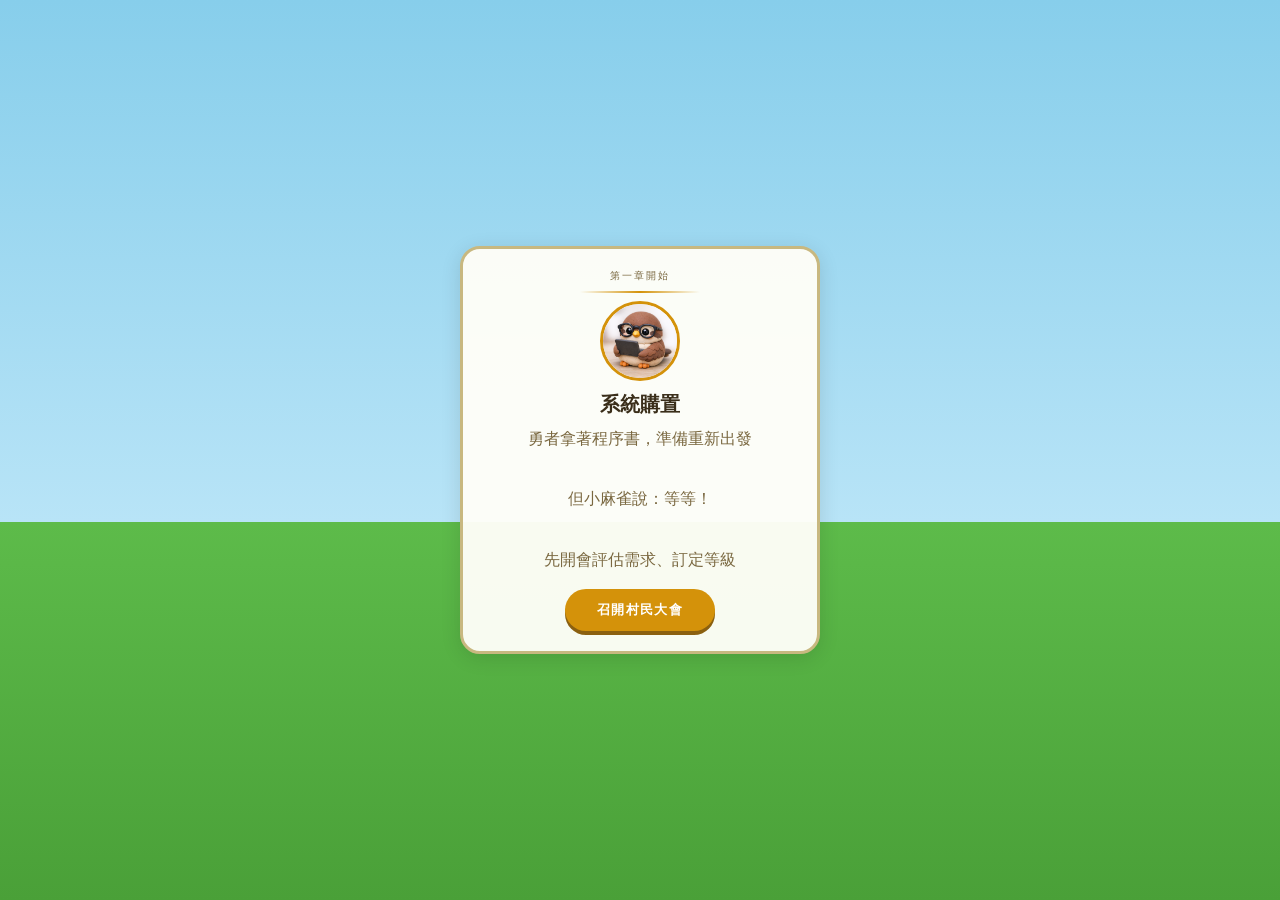
==== commit 2935799b: "Add files via upload" ====
--- a/ch1.html
+++ b/ch1.html
@@ -365,7 +365,7 @@
 .eval-result{display:none;background:#F0F8FF;border:2px solid var(--blue);border-radius:12px;padding:12px 14px;margin-bottom:12px;font-size:13px;color:#2A4880;line-height:1.8;}
 .sp-say{display:flex;align-items:flex-start;gap:10px;margin-bottom:10px;}
 .sp-tiny{width:40px;height:40px;border-radius:50%;object-fit:cover;border:2px solid var(--gold);flex-shrink:0;}
-.sp-bubble{background:#FFF3C0;border:1.5px solid var(--gold);border-radius:0 12px 12px 12px;padding:8px 12px;font-size:12px;color:var(--gd);line-height:1.7;flex:1;}
+.sp-bubble{background:#FFF3C0;border:1.5px solid var(--gold);border-radius:0 12px 12px 12px;padding:8px 12px;font-size:12px;color:var(--gd);line-height:1.7;flex:1;white-space: pre-line;}
 
 /* ── MTPD/RTO/RPO ── */
 #c1s-trp{background:var(--bg);display:flex;flex-direction:column;align-items:center;padding:16px 16px 24px;overflow-y:auto;}
@@ -435,7 +435,7 @@
 }
 
 </style>
-<title>轉生成為資訊人｜第一章：採購</title>
+<title>轉職成為資訊人-第一章：系統購置</title>
 </head>
 <body>
 <!-- clouds (shared) -->
@@ -449,59 +449,100 @@
     <div style="font-size:10px;letter-spacing:.22em;color:var(--muted)">第一章開始</div>
     <div style="width:120px;height:2px;background:linear-gradient(90deg,transparent,var(--gold),transparent);margin:8px auto"></div>
     <img src="assets/sp.png" alt="資安小麻雀" style="width:80px;height:80px;border-radius:50%;object-fit:cover;border:3px solid var(--gold);margin-bottom:10px;display:block;margin-left:auto;margin-right:auto;">
-    <div style="font-size:16px;font-weight:900;color:var(--text);margin-bottom:6px" class="a2">第一章：找個好廠商</div>
-    <div style="font-size:12px;color:var(--muted);line-height:1.9;margin-bottom:14px" class="a3">
-      勇者拿著程序書，準備重新出發。<br>
-      但小麻雀說：<br>
-      「等等！先開會評估需求，<br>才能找到對的廠商喔！」
-    </div>
-    <button class="btn-main a4" onclick="startNarr()">好，開會！🗣️</button>
+    <div style="font-size:20px;font-weight:900;color:var(--text);margin-bottom:6px" class="a2">系統購置</div>
+    <div style="font-size:16px;color:var(--muted);line-height:1.9;margin-bottom:14px" class="a3">
+      勇者拿著程序書，準備重新出發<br><br>
+      但小麻雀說：等等！<br><br>先開會評估需求、訂定等級<br>
+    </div>
+    <button class="btn-main a4" onclick="startNarr()">召開村民大會</button>
   </div>
 </div>
 
 <!-- ── S-NARR: STORY SCENE ── -->
-<div class="scr" id="c1s-narr">
+<div class="scr" id="c1s-narr" style="display:flex;flex-direction:column;overflow:hidden;">
 <div class="scene2" id="c1scene2">
   <svg class="sc2-svg" viewBox="0 0 390 300" preserveAspectRatio="xMidYMid slice">
-    <!-- sky/ground -->
-    <rect x="0" y="0" width="390" height="175" fill="#87CEEB"/>
-    <rect x="0" y="175" width="390" height="125" fill="#5DBB4A"/>
-    <rect x="0" y="175" width="390" height="6" fill="#4AA038"/>
-    <!-- clouds -->
-    <ellipse cx="55" cy="42" rx="40" ry="16" fill="white" opacity=".9"/>
-    <ellipse cx="36" cy="36" rx="24" ry="20" fill="white" opacity=".9"/>
-    <ellipse cx="72" cy="36" rx="20" ry="18" fill="white" opacity=".9"/>
-    <ellipse cx="288" cy="30" rx="34" ry="14" fill="white" opacity=".9"/>
-    <ellipse cx="270" cy="25" rx="20" ry="17" fill="white" opacity=".9"/>
-    <ellipse cx="308" cy="25" rx="18" ry="16" fill="white" opacity=".9"/>
-    <!-- sun -->
-    <circle cx="340" cy="45" r="24" fill="#FFE050" opacity=".9"/>
-    <!-- meeting hall (center) -->
-    <rect x="130" y="98" width="130" height="92" rx="6" fill="#F0E8C0" stroke="#C8A850" stroke-width="2"/>
-    <polygon points="122,102 268,102 199,72" fill="#E0980A" stroke="#B87010" stroke-width="1.5"/>
-    <rect x="160" y="120" width="28" height="28" rx="3" fill="#B8D0F0" stroke="#88A0C8" stroke-width="1.5"/>
-    <rect x="202" y="120" width="28" height="28" rx="3" fill="#B8D0F0" stroke="#88A0C8" stroke-width="1.5"/>
-    <rect x="170" y="160" width="30" height="30" rx="4" fill="#C8A850" stroke="#A08030" stroke-width="1.5"/>
-    <circle cx="197" cy="175" r="3" fill="#886020"/>
-    <text x="195" y="95" fill="#8B6010" font-size="7" text-anchor="middle" font-family="sans-serif" font-weight="bold">村民大會堂</text>
-    <!-- trees -->
-    <ellipse cx="90" cy="188" rx="22" ry="17" fill="#50C040"/>
-    <ellipse cx="88" cy="176" rx="16" ry="14" fill="#68D858"/>
-    <rect x="85" y="198" width="7" height="18" fill="#8B6010"/>
-    <ellipse cx="300" cy="186" rx="20" ry="16" fill="#50C040"/>
-    <ellipse cx="302" cy="174" rx="14" ry="13" fill="#68D858"/>
-    <rect x="299" y="196" width="7" height="18" fill="#8B6010"/>
-    <!-- path -->
-    <path d="M180 182 L210 182 L216 300 L174 300Z" fill="#D4B870" stroke="#C0A050" stroke-width="1.5"/>
+    <!-- 天花板 -->
+    <rect x="0" y="0" width="390" height="18" fill="#C8A850"/>
+    <!-- 牆壁 -->
+    <rect x="0" y="18" width="390" height="192" fill="#FFF5E0"/>
+    <!-- 側牆陰影 -->
+    <rect x="0" y="18" width="28" height="192" fill="rgba(0,0,0,.07)"/>
+    <rect x="362" y="18" width="28" height="192" fill="rgba(0,0,0,.07)"/>
+    <!-- 踢腳板 -->
+    <rect x="0" y="205" width="390" height="5" fill="#C8A850"/>
+    <!-- 地板 -->
+    <rect x="0" y="210" width="390" height="90" fill="#D4B870"/>
+    <line x1="0" y1="230" x2="390" y2="230" stroke="#C0A050" stroke-width="1" opacity=".4"/>
+    <line x1="0" y1="250" x2="390" y2="250" stroke="#C0A050" stroke-width="1" opacity=".4"/>
+    <line x1="0" y1="270" x2="390" y2="270" stroke="#C0A050" stroke-width="1" opacity=".4"/>
+    <line x1="130" y1="210" x2="130" y2="300" stroke="#C0A050" stroke-width="1" opacity=".3"/>
+    <line x1="260" y1="210" x2="260" y2="300" stroke="#C0A050" stroke-width="1" opacity=".3"/>
+
+    <!-- 左側窗戶 -->
+    <rect x="32" y="38" width="60" height="70" rx="4" fill="#C8E8F8" stroke="#90B8C8" stroke-width="2"/>
+    <line x1="62" y1="38" x2="62" y2="108" stroke="#90B8C8" stroke-width="1.5"/>
+    <line x1="32" y1="73" x2="92" y2="73" stroke="#90B8C8" stroke-width="1.5"/>
+    <rect x="34" y="40" width="56" height="66" rx="2" fill="#D8F0FF" opacity=".6"/>
+
+    <!-- 右側窗戶 -->
+    <rect x="298" y="38" width="60" height="70" rx="4" fill="#C8E8F8" stroke="#90B8C8" stroke-width="2"/>
+    <line x1="328" y1="38" x2="328" y2="108" stroke="#90B8C8" stroke-width="1.5"/>
+    <line x1="298" y1="73" x2="358" y2="73" stroke="#90B8C8" stroke-width="1.5"/>
+    <rect x="300" y="40" width="56" height="66" rx="2" fill="#D8F0FF" opacity=".6"/>
+
+    <!-- 白板/投影幕 -->
+    <rect x="128" y="22" width="134" height="78" rx="4" fill="white" stroke="#C8A850" stroke-width="2"/>
+    <rect x="132" y="26" width="126" height="70" rx="2" fill="#F0F8FF"/>
+    <text x="195" y="48" fill="#4070A0" font-size="9" text-anchor="middle" font-family="sans-serif" font-weight="bold">📋 安安電子系統</text>
+    <text x="195" y="62" fill="#6090C0" font-size="8" text-anchor="middle" font-family="sans-serif">需求評估會議</text>
+    <rect x="140" y="70" width="40" height="6" rx="2" fill="#D4E8FF"/>
+    <rect x="185" y="70" width="30" height="6" rx="2" fill="#D4E8FF"/>
+    <rect x="220" y="70" width="30" height="6" rx="2" fill="#D4E8FF"/>
+    <!-- 白板架 -->
+    <line x1="162" y1="100" x2="158" y2="112" stroke="#A08030" stroke-width="2"/>
+    <line x1="228" y1="100" x2="232" y2="112" stroke="#A08030" stroke-width="2"/>
+
+    <!-- 會議桌 -->
+    <rect x="88" y="130" width="214" height="60" rx="10" fill="#C8A850" stroke="#A08030" stroke-width="2.5"/>
+    <rect x="90" y="132" width="210" height="56" rx="9" fill="#D4B860"/>
+    <!-- 桌面反光 -->
+    <rect x="100" y="134" width="120" height="5" rx="2" fill="rgba(255,255,255,.25)"/>
+
+    <!-- 桌上文件 -->
+    <rect x="106" y="143" width="20" height="26" rx="2" fill="white" stroke="#C8A850" stroke-width="1"/>
+    <rect x="109" y="146" width="13" height="2" rx="1" fill="#C8A850" opacity=".5"/>
+    <rect x="109" y="150" width="13" height="2" rx="1" fill="#C8A850" opacity=".5"/>
+    <rect x="109" y="154" width="9" height="2" rx="1" fill="#C8A850" opacity=".5"/>
+    <!-- 桌上筆電 -->
+    <rect x="168" y="138" width="32" height="22" rx="2" fill="#607090" stroke="#405070" stroke-width="1"/>
+    <rect x="170" y="140" width="28" height="17" rx="1" fill="#7888A0"/>
+    <rect x="162" y="160" width="44" height="4" rx="1" fill="#506080"/>
+    <!-- 桌上文件2 -->
+    <rect x="258" y="143" width="20" height="26" rx="2" fill="white" stroke="#C8A850" stroke-width="1"/>
+    <rect x="261" y="146" width="13" height="2" rx="1" fill="#C8A850" opacity=".5"/>
+    <rect x="261" y="150" width="13" height="2" rx="1" fill="#C8A850" opacity=".5"/>
+    <!-- 咖啡杯 -->
+    <rect x="230" y="148" width="14" height="12" rx="3" fill="#D4A870" stroke="#A08030" stroke-width="1"/>
+    <path d="M244 152 Q250 152 250 158 Q250 162 244 162" fill="none" stroke="#A08030" stroke-width="1.5"/>
+
+    <!-- 椅子（桌子後方） -->
+    <rect x="110" y="116" width="24" height="13" rx="4" fill="#A08060" stroke="#806040" stroke-width="1"/>
+    <rect x="183" y="116" width="24" height="13" rx="4" fill="#A08060" stroke="#806040" stroke-width="1"/>
+    <rect x="256" y="116" width="24" height="13" rx="4" fill="#A08060" stroke="#806040" stroke-width="1"/>
+    <!-- 椅子（桌子前方） -->
+    <rect x="110" y="192" width="24" height="13" rx="4" fill="#A08060" stroke="#806040" stroke-width="1"/>
+    <rect x="183" y="192" width="24" height="13" rx="4" fill="#A08060" stroke="#806040" stroke-width="1"/>
+    <rect x="256" y="192" width="24" height="13" rx="4" fill="#A08060" stroke="#806040" stroke-width="1"/>
   </svg>
 
   <div class="hud2">
     <div><div class="hn">⚔️ 勇者・系統負責人</div><div class="hc">Lv.2 ─ 安安村</div></div>
-    <div class="hqr"><div>📍 村民大會堂</div><div class="hquest" id="c1hquest2">召開村民大會</div></div>
+    <div class="hqr"><div>📍 會議室</div><div class="hquest" id="c1hquest2">需求評估會議</div></div>
   </div>
 
   <!-- player -->
-  <div id="c1pl2" style="bottom:-10%">
+  <div id="c1pl2" style="position:absolute;left:50%;transform:translateX(-50%);text-align:center;z-index:10;bottom:-10%">
     <div class="pn2">你（勇者）</div>
     <svg viewBox="0 0 36 48" width="30" height="40">
       <ellipse cx="18" cy="47" rx="10" ry="3.5" fill="rgba(0,0,0,.15)"/>
@@ -518,10 +559,11 @@
     </svg>
   </div>
 
-  <!-- NPC 萬事屋 -->
-  <div class="npc2 dim" id="c1npc-mw2" style="left:4%;bottom:32%">
+  <!-- NPC 萬事屋（桌子左側） -->
+  <div class="npc2 dim" id="c1npc-mw2" style="left:8%;bottom:36%">
     <div class="nf"><div class="nn2">萬事屋</div>
-    <svg viewBox="0 0 32 44" width="26" height="36">
+    <svg viewBox="0 0 32 44" width="28" height="38">
+      <ellipse cx="16" cy="43" rx="8" ry="2.5" fill="rgba(0,0,0,.12)"/>
       <rect x="10" y="30" width="5" height="10" rx="2.5" fill="#50A050"/>
       <rect x="18" y="30" width="5" height="10" rx="2.5" fill="#50A050"/>
       <rect x="8" y="17" width="16" height="15" rx="4" fill="#68B868" stroke="#50A050" stroke-width="1.5"/>
@@ -532,10 +574,11 @@
     </svg></div>
   </div>
 
-  <!-- NPC 村長 -->
-  <div class="npc2 dim" id="c1npc-my2" style="right:4%;bottom:31%">
+  <!-- NPC 村長大人（桌子右側） -->
+  <div class="npc2 dim" id="c1npc-my2" style="right:8%;bottom:36%">
     <div class="nf" style="animation-delay:.7s"><div class="nn2">村長大人</div>
-    <svg viewBox="0 0 32 44" width="26" height="36">
+    <svg viewBox="0 0 32 44" width="28" height="38">
+      <ellipse cx="16" cy="43" rx="8" ry="2.5" fill="rgba(0,0,0,.12)"/>
       <rect x="10" y="30" width="5" height="10" rx="2.5" fill="#8060C0"/>
       <rect x="18" y="30" width="5" height="10" rx="2.5" fill="#8060C0"/>
       <rect x="8" y="17" width="16" height="15" rx="4" fill="#A080D8" stroke="#8060C0" stroke-width="1.5"/>
@@ -546,6 +589,13 @@
     </svg></div>
   </div>
 
+  <!-- NPC 小麻雀（白板旁，協助說明） -->
+  <div class="npc2 dim" id="c1npc-sp2" style="left:50%;transform:translateX(-50%);bottom:58%">
+    <div class="nf" style="animation-delay:.4s"><div class="nn2">資安小麻雀</div>
+    <img src="assets/sp-note.png" style="width:52px;height:52px;border-radius:50%;border:2.5px solid var(--gold);display:block;margin:0 auto;box-shadow:0 2px 8px rgba(0,0,0,.2)"/>
+    </div>
+  </div>
+
 </div><!-- /scene2 -->
 <div class="dlg2">
   <div><div class="dspk2" id="c1dspk2">旁白</div><div class="dtxt2" id="c1dtxt2">⋯⋯</div></div>
@@ -555,62 +605,95 @@
 
 <!-- ── EVAL SCREENS ── -->
 <div class="scr eval-screen" id="c1s-e1">
-  <div class="eval-header"><span class="eval-badge">機密性</span><span class="eval-step">1 / 4</span></div>
+  <div class="eval-header"><span class="eval-badge">資訊資產價值：機密性 C</span><span class="eval-step">1 / 3</span></div>
   <div class="panel" style="width:100%;max-width:360px">
     <div class="sp-say">
       <img class="sp-tiny" src="assets/sp.png" alt="小麻雀">
-      <div class="sp-bubble">如果安安電子系統被入侵，<br>村民的姓名和 email 外洩了，<br>你覺得對安安村的影響有多大？</div>
-    </div>
-    <div style="background:#FFF8E8;border-left:3px solid var(--gold);border-radius:0 8px 8px 0;padding:8px 12px;font-size:12px;color:var(--gd);line-height:1.7;margin-bottom:12px">💡 想想你們的系統——存了哪些資料？如果外洩，影響有多大？</div>
-    <div class="level-btns">
-      <button class="lbtn" onclick="pickLevel('e1','普')">普</button>
-      <button class="lbtn" onclick="pickLevel('e1','中')">中</button>
-      <button class="lbtn" onclick="pickLevel('e1','高')">高</button>
+      <div class="sp-bubble">安安電子系統存了村民的資料，<br>機密程度大概是哪一級？</div>
+    </div>
+    <div style="background:#FFF8E8;border-left:3px solid var(--gold);border-radius:0 8px 8px 0;padding:8px 12px;font-size:12px;color:var(--gd);line-height:1.7;margin-bottom:10px">💡 想想系統裡存了什麼資料？外部人員看到合適嗎？</div>
+    <div class="level-btns" style="flex-direction:column;gap:8px">
+      <button class="lbtn" style="text-align:left;padding:11px 14px" onclick="pickScore('c',1,this)">
+        <div style="font-size:13px;font-weight:700">1｜一般</div>
+        <div style="font-size:11px;color:var(--muted);margin-top:2px">無特殊機密性要求</div>
+      </button>
+      <button class="lbtn" style="text-align:left;padding:11px 14px" onclick="pickScore('c',2,this)">
+        <div style="font-size:13px;font-weight:700">2｜限閱</div>
+        <div style="font-size:11px;color:var(--muted);margin-top:2px">僅限組織內部或授權外部單位使用</div>
+      </button>
+      <button class="lbtn" style="text-align:left;padding:11px 14px" onclick="pickScore('c',3,this)">
+        <div style="font-size:13px;font-weight:700">3｜敏感</div>
+        <div style="font-size:11px;color:var(--muted);margin-top:2px">僅供內部相關業務承辦人員存取</div>
+      </button>
+      <button class="lbtn" style="text-align:left;padding:11px 14px" onclick="pickScore('c',4,this)">
+        <div style="font-size:13px;font-weight:700">4｜機密</div>
+        <div style="font-size:11px;color:var(--muted);margin-top:2px">包含為組織或法律所規範的機密資訊</div>
+      </button>
     </div>
     <div class="eval-result" id="c1res-e1"></div>
-    <span class="expand-btn" id="expand-btn-e1" onclick="toggleLaw('c1law-e1')">📄 收起法規原文</span>
-    <div class="law-text" id="c1law-e1">普：造成未經授權之資訊揭露，對機關之營運、資產或信譽將產生有限之影響。<br>中：將產生嚴重之影響。<br>高：將產生非常嚴重或災難性之影響。</div>
-    <button class="btn-main btn-full" id="c1btn-e1" style="display:none" onclick="go('c1s-e2')">下一項：完整性 ▶</button>
+    <button class="btn-main btn-full" id="c1btn-e1" style="display:none;margin-top:6px" onclick="go('c1s-e2')">下一項：完整性 ▶</button>
   </div>
 </div>
 
 <div class="scr eval-screen" id="c1s-e2">
-  <div class="eval-header"><span class="eval-badge">完整性</span><span class="eval-step">2 / 4</span></div>
+  <div class="eval-header"><span class="eval-badge">資訊資產價值：完整性 I</span><span class="eval-step">2 / 3</span></div>
   <div class="panel" style="width:100%;max-width:360px">
     <div class="sp-say">
       <img class="sp-tiny" src="assets/sp.png" alt="小麻雀">
-      <div class="sp-bubble">如果安安電子系統的資料被竄改，村民收到的安安訊息寄錯人，你覺得影響有多大？</div>
-    </div>
-    <div style="background:#FFF8E8;border-left:3px solid var(--gold);border-radius:0 8px 8px 0;padding:8px 12px;font-size:12px;color:var(--gd);line-height:1.7;margin-bottom:12px">💡 想想你們的系統——如果資料被竄改或錯誤，會影響哪些業務？</div>
-    <div class="level-btns">
-      <button class="lbtn" onclick="pickLevel('e2','普')">普</button>
-      <button class="lbtn" onclick="pickLevel('e2','中')">中</button>
-      <button class="lbtn" onclick="pickLevel('e2','高')">高</button>
+      <div class="sp-bubble">如果安安電子系統的資料被竄改，<br>對村民和業務的影響有多大？</div>
+    </div>
+    <div style="background:#FFF8E8;border-left:3px solid var(--gold);border-radius:0 8px 8px 0;padding:8px 12px;font-size:12px;color:var(--gd);line-height:1.7;margin-bottom:10px">💡 若資料被改錯，業務還能繼續嗎？</div>
+    <div class="level-btns" style="flex-direction:column;gap:8px">
+      <button class="lbtn" style="text-align:left;padding:11px 14px" onclick="pickScore('i',1,this)">
+        <div style="font-size:13px;font-weight:700">1｜極低</div>
+        <div style="font-size:11px;color:var(--muted);margin-top:2px">資產本身完整性要求極低</div>
+      </button>
+      <button class="lbtn" style="text-align:left;padding:11px 14px" onclick="pickScore('i',2,this)">
+        <div style="font-size:13px;font-weight:700">2｜低</div>
+        <div style="font-size:11px;color:var(--muted);margin-top:2px">有完整性要求，但被破壞不會對組織造成傷害</div>
+      </button>
+      <button class="lbtn" style="text-align:left;padding:11px 14px" onclick="pickScore('i',3,this)">
+        <div style="font-size:13px;font-weight:700">3｜中</div>
+        <div style="font-size:11px;color:var(--muted);margin-top:2px">被破壞會對組織造成傷害，但不至於太嚴重</div>
+      </button>
+      <button class="lbtn" style="text-align:left;padding:11px 14px" onclick="pickScore('i',4,this)">
+        <div style="font-size:13px;font-weight:700">4｜高</div>
+        <div style="font-size:11px;color:var(--muted);margin-top:2px">被破壞會嚴重傷害組織，甚至造成業務終止</div>
+      </button>
     </div>
     <div class="eval-result" id="c1res-e2"></div>
-    <span class="expand-btn" id="expand-btn-e2" onclick="toggleLaw('c1law-e2')">📄 收起法規原文</span>
-    <div class="law-text" id="c1law-e2">普：造成資訊錯誤或遭竄改，對機關之營運、資產或信譽將產生有限之影響。<br>中：將產生嚴重之影響。<br>高：將產生非常嚴重或災難性之影響。</div>
-    <button class="btn-main btn-full" id="c1btn-e2" style="display:none" onclick="go('c1s-e3')">下一項：可用性 ▶</button>
+    <button class="btn-main btn-full" id="c1btn-e2" style="display:none;margin-top:6px" onclick="go('c1s-e3')">下一項：可用性 ▶</button>
   </div>
 </div>
 
 <div class="scr eval-screen" id="c1s-e3">
-  <div class="eval-header"><span class="eval-badge">可用性</span><span class="eval-step">3 / 4</span></div>
+  <div class="eval-header"><span class="eval-badge">資訊資產價值：可用性 A</span><span class="eval-step">3 / 3</span></div>
   <div class="panel" style="width:100%;max-width:360px">
     <div class="sp-say">
       <img class="sp-tiny" src="assets/sp.png" alt="小麻雀">
-      <div class="sp-bubble">如果安安電子系統當掉，村民今晚收不到安安訊息，影響有多大？</div>
-    </div>
-    <div style="background:#FFF8E8;border-left:3px solid var(--gold);border-radius:0 8px 8px 0;padding:8px 12px;font-size:12px;color:var(--gd);line-height:1.7;margin-bottom:12px">💡 想想你們的系統——如果停擺，誰會受影響？可以等多久？</div>
-    <div class="level-btns">
-      <button class="lbtn" onclick="pickLevel('e3','普')">普</button>
-      <button class="lbtn" onclick="pickLevel('e3','中')">中</button>
-      <button class="lbtn" onclick="pickLevel('e3','高')">高</button>
+      <div class="sp-bubble">安安電子系統如果當掉，<br>最多可以接受停擺多久？</div>
+    </div>
+    <div style="background:#FFF8E8;border-left:3px solid var(--gold);border-radius:0 8px 8px 0;padding:8px 12px;font-size:12px;color:var(--gd);line-height:1.7;margin-bottom:10px">💡 系統停擺多久，村民或業務會出問題？</div>
+    <div class="level-btns" style="flex-direction:column;gap:8px">
+      <button class="lbtn" style="text-align:left;padding:11px 14px" onclick="pickScore('a',1,this)">
+        <div style="font-size:13px;font-weight:700">1｜容許失效 ≥ 72 小時</div>
+        <div style="font-size:11px;color:var(--muted);margin-top:2px">停三天以上也可以接受</div>
+      </button>
+      <button class="lbtn" style="text-align:left;padding:11px 14px" onclick="pickScore('a',2,this)">
+        <div style="font-size:13px;font-weight:700">2｜容許失效 48–72 小時</div>
+        <div style="font-size:11px;color:var(--muted);margin-top:2px">停兩到三天還可以撐</div>
+      </button>
+      <button class="lbtn" style="text-align:left;padding:11px 14px" onclick="pickScore('a',3,this)">
+        <div style="font-size:13px;font-weight:700">3｜容許失效 24–48 小時</div>
+        <div style="font-size:11px;color:var(--muted);margin-top:2px">最多停一到兩天</div>
+      </button>
+      <button class="lbtn" style="text-align:left;padding:11px 14px" onclick="pickScore('a',4,this)">
+        <div style="font-size:13px;font-weight:700">4｜容許失效 &lt; 24 小時</div>
+        <div style="font-size:11px;color:var(--muted);margin-top:2px">停超過一天業務就會出問題</div>
+      </button>
     </div>
     <div class="eval-result" id="c1res-e3"></div>
-    <span class="expand-btn" id="expand-btn-e3" onclick="toggleLaw('c1law-e3')">📄 收起法規原文</span>
-    <div class="law-text" id="c1law-e3">普：造成資訊存取或使用中斷，對機關之營運、資產或信譽將產生有限之影響。<br>中：將產生嚴重之影響。<br>高：將產生非常嚴重或災難性之影響。</div>
-    <button class="btn-main btn-full" id="c1btn-e3" style="display:none" onclick="go('c1s-e4')">下一項：法遵性 ▶</button>
+    <button class="btn-main btn-full" id="c1btn-e3" style="display:none;margin-top:6px" onclick="showAssetCalc()">計算資訊資產價值 📊</button>
   </div>
 </div>
 
@@ -619,34 +702,183 @@
   <div class="panel" style="width:100%;max-width:360px">
     <div class="sp-say">
       <img class="sp-tiny" src="assets/sp.png" alt="小麻雀">
-      <div class="sp-bubble">如果安安電子系統沒有符合資安法規的要求，對安安村的影響有多大？</div>
-    </div>
-    <div style="background:#FFF8E8;border-left:3px solid var(--gold);border-radius:0 8px 8px 0;padding:8px 12px;font-size:12px;color:var(--gd);line-height:1.7;margin-bottom:12px">💡 想想你們的系統——涉及哪些法規？違規可能帶來怎樣的損失？</div>
-    <div class="level-btns">
-      <button class="lbtn" onclick="pickLevel('e4','普')">普</button>
-      <button class="lbtn" onclick="pickLevel('e4','中')">中</button>
-      <button class="lbtn" onclick="pickLevel('e4','高')">高</button>
+      <div class="sp-bubble">如果安安電子系統沒有符合資安法規，<br>對安安村的影響有多大？</div>
+    </div>
+    <div style="background:#FFF8E8;border-left:3px solid var(--gold);border-radius:0 8px 8px 0;padding:8px 12px;font-size:12px;color:var(--gd);line-height:1.7;margin-bottom:10px">💡 涉及哪些法規？違規可能帶來行政罰或刑事責任？</div>
+    <div class="level-btns" style="flex-direction:column;gap:8px">
+      <button class="lbtn" style="text-align:left;padding:11px 14px" onclick="pickCompliance('普',this)">
+        <div style="font-size:13px;font-weight:700">普｜法令有相關規範</div>
+      </button>
+      <button class="lbtn" style="text-align:left;padding:11px 14px" onclick="pickCompliance('中',this)">
+        <div style="font-size:13px;font-weight:700">中｜行政罰、懲戒或懲處</div>
+      </button>
+      <button class="lbtn" style="text-align:left;padding:11px 14px" onclick="pickCompliance('高',this)">
+        <div style="font-size:13px;font-weight:700">高｜刑事責任</div>
+      </button>
     </div>
     <div class="eval-result" id="c1res-e4"></div>
-    <span class="expand-btn" id="expand-btn-e4" onclick="toggleLaw('c1law-e4')">📄 收起法規原文</span>
-    <div class="law-text" id="c1law-e4">普：其他資通系統設置或運作於法令有相關規範之情形，影響有限。<br>中：可能使機關或人員受行政罰、懲戒或懲處。<br>高：可能使機關所屬人員負刑事責任。</div>
-    <button class="btn-main btn-full" id="c1btn-e4" style="display:none" onclick="showLevelResult()">查看系統等級結果 ✅</button>
+    <button class="btn-main btn-full" id="c1btn-e4" style="display:none;margin-top:6px" onclick="showSystemLevel()">查看系統等級結果 ✅</button>
+  </div>
+</div>
+
+<!-- ── ASSET VALUE CALC ── -->
+<div class="scr sky-bg" id="c1s-asset">
+  <div class="panel a1" style="max-width:340px;-webkit-overflow-scrolling:touch;overflow-y:auto">
+    <div style="text-align:center;font-size:13px;font-weight:700;color:var(--text);margin-bottom:12px">📊 資訊資產價值計算</div>
+
+    <!-- C / I / A 分數 -->
+    <div style="display:flex;gap:8px;justify-content:center;margin-bottom:10px">
+      <div style="flex:1;background:#E8F0FF;border:1.5px solid var(--blue);border-radius:10px;padding:10px 6px;text-align:center">
+        <div style="font-size:10px;color:var(--muted)">機密性 C</div>
+        <div style="font-size:26px;font-weight:900;color:var(--blue)" id="c1av-c">—</div>
+      </div>
+      <div style="flex:1;background:#E8F5E8;border:1.5px solid #50C040;border-radius:10px;padding:10px 6px;text-align:center">
+        <div style="font-size:10px;color:var(--muted)">完整性 I</div>
+        <div style="font-size:26px;font-weight:900;color:#2A6020" id="c1av-i">—</div>
+      </div>
+      <div style="flex:1;background:#FFE8F0;border:1.5px solid #C04080;border-radius:10px;padding:10px 6px;text-align:center">
+        <div style="font-size:10px;color:var(--muted)">可用性 A</div>
+        <div style="font-size:26px;font-weight:900;color:#C04080" id="c1av-a">—</div>
+      </div>
+    </div>
+
+    <!-- MAX 計算 -->
+    <div style="background:#FFF3C0;border:1.5px solid var(--gold);border-radius:10px;padding:10px 12px;text-align:center;margin-bottom:10px">
+      <div style="font-size:11px;color:var(--muted);margin-bottom:2px">資訊資產價值 = MAX（C, I, A）</div>
+      <div style="font-size:30px;font-weight:900;color:var(--gold)" id="c1av-max">—</div>
+    </div>
+
+    <!-- 等級對應 -->
+    <div id="c1av-level-box" style="border-radius:10px;padding:10px 12px;margin-bottom:10px;text-align:center">
+      <div style="font-size:11px;color:var(--muted);margin-bottom:4px">對應防護等級</div>
+      <div style="font-size:22px;font-weight:900" id="c1av-level-badge">—</div>
+      <div style="font-size:11px;margin-top:4px" id="c1av-level-note"></div>
+    </div>
+
+    <!-- 法遵性（第一段不評，移除） -->
+
+    <!-- 小麻雀說 -->
+    <div class="sp-say" style="margin-bottom:12px">
+      <img class="sp-tiny" src="assets/sp-note.png" alt="小麻雀">
+      <div class="sp-bubble" id="c1av-sp-msg"></div>
+    </div>
+
+    <div style="display:flex;gap:8px">
+      <button class="btn-main" style="flex:1;padding:12px 8px;font-size:12px;background:#A09060;box-shadow:0 3px 0 #706040" onclick="resetEval()">↩ 重新評估</button>
+      <button class="btn-main" style="flex:2;padding:12px 8px;font-size:12px" onclick="go('c1s-sl1')">確認等級，開始系統評估 ▶</button>
+    </div>
+  </div>
+</div>
+
+<!-- ── SYSTEM LEVEL: 機密性 ── -->
+<div class="scr eval-screen" id="c1s-sl1">
+  <div class="eval-header"><span class="eval-badge">系統等級｜機密性</span><span class="eval-step">1 / 4</span></div>
+  <div class="panel" style="width:100%;max-width:360px">
+    <div class="sp-say">
+      <img class="sp-tiny" src="assets/sp.png" alt="小麻雀">
+      <div class="sp-bubble">現在換個角度評估——<br>如果安安電子系統資料外洩，<br>對機關的整體影響有多大？</div>
+    </div>
+    <div style="background:#FFF8E8;border-left:3px solid var(--gold);border-radius:0 8px 8px 0;padding:8px 12px;font-size:12px;color:var(--gd);line-height:1.7;margin-bottom:10px">💡 發生資安事件，資訊外洩時，對機關的影響程度？</div>
+    <div class="level-btns" style="flex-direction:column;gap:8px">
+      <button class="lbtn" style="text-align:left;padding:11px 14px" onclick="pickSysLevel('c','普',this)">
+        <div style="font-size:13px;font-weight:700">普｜有限之影響</div>
+      </button>
+      <button class="lbtn" style="text-align:left;padding:11px 14px" onclick="pickSysLevel('c','中',this)">
+        <div style="font-size:13px;font-weight:700">中｜嚴重之影響</div>
+      </button>
+      <button class="lbtn" style="text-align:left;padding:11px 14px" onclick="pickSysLevel('c','高',this)">
+        <div style="font-size:13px;font-weight:700">高｜非常嚴重或災難性</div>
+      </button>
+    </div>
+    <div class="eval-result" id="c1res-sl1"></div>
+    <button class="btn-main btn-full" id="c1btn-sl1" style="display:none;margin-top:6px" onclick="go('c1s-sl2')">下一項：完整性 ▶</button>
+  </div>
+</div>
+
+<!-- ── SYSTEM LEVEL: 完整性 ── -->
+<div class="scr eval-screen" id="c1s-sl2">
+  <div class="eval-header"><span class="eval-badge">系統等級｜完整性</span><span class="eval-step">2 / 4</span></div>
+  <div class="panel" style="width:100%;max-width:360px">
+    <div class="sp-say">
+      <img class="sp-tiny" src="assets/sp.png" alt="小麻雀">
+      <div class="sp-bubble">如果安安電子系統資料被竄改，<br>對機關的整體影響有多大？</div>
+    </div>
+    <div style="background:#FFF8E8;border-left:3px solid var(--gold);border-radius:0 8px 8px 0;padding:8px 12px;font-size:12px;color:var(--gd);line-height:1.7;margin-bottom:10px">💡 發生資安事件，資料遭竄改時，對機關的影響程度？</div>
+    <div class="level-btns" style="flex-direction:column;gap:8px">
+      <button class="lbtn" style="text-align:left;padding:11px 14px" onclick="pickSysLevel('i','普',this)">
+        <div style="font-size:13px;font-weight:700">普｜有限之影響</div>
+      </button>
+      <button class="lbtn" style="text-align:left;padding:11px 14px" onclick="pickSysLevel('i','中',this)">
+        <div style="font-size:13px;font-weight:700">中｜嚴重之影響</div>
+      </button>
+      <button class="lbtn" style="text-align:left;padding:11px 14px" onclick="pickSysLevel('i','高',this)">
+        <div style="font-size:13px;font-weight:700">高｜非常嚴重或災難性</div>
+      </button>
+    </div>
+    <div class="eval-result" id="c1res-sl2"></div>
+    <button class="btn-main btn-full" id="c1btn-sl2" style="display:none;margin-top:6px" onclick="go('c1s-sl3')">下一項：可用性 ▶</button>
+  </div>
+</div>
+
+<!-- ── SYSTEM LEVEL: 可用性 ── -->
+<div class="scr eval-screen" id="c1s-sl3">
+  <div class="eval-header"><span class="eval-badge">系統等級｜可用性</span><span class="eval-step">3 / 4</span></div>
+  <div class="panel" style="width:100%;max-width:360px">
+    <div class="sp-say">
+      <img class="sp-tiny" src="assets/sp.png" alt="小麻雀">
+      <div class="sp-bubble">如果安安電子系統停擺，<br>對機關的整體影響有多大？</div>
+    </div>
+    <div style="background:#FFF8E8;border-left:3px solid var(--gold);border-radius:0 8px 8px 0;padding:8px 12px;font-size:12px;color:var(--gd);line-height:1.7;margin-bottom:10px">💡 發生資安事件，系統中斷時，對機關的影響程度？</div>
+    <div class="level-btns" style="flex-direction:column;gap:8px">
+      <button class="lbtn" style="text-align:left;padding:11px 14px" onclick="pickSysLevel('a','普',this)">
+        <div style="font-size:13px;font-weight:700">普｜有限之影響</div>
+      </button>
+      <button class="lbtn" style="text-align:left;padding:11px 14px" onclick="pickSysLevel('a','中',this)">
+        <div style="font-size:13px;font-weight:700">中｜嚴重之影響</div>
+      </button>
+      <button class="lbtn" style="text-align:left;padding:11px 14px" onclick="pickSysLevel('a','高',this)">
+        <div style="font-size:13px;font-weight:700">高｜非常嚴重或災難性</div>
+      </button>
+    </div>
+    <div class="eval-result" id="c1res-sl3"></div>
+    <button class="btn-main btn-full" id="c1btn-sl3" style="display:none;margin-top:6px" onclick="go('c1s-e4')">下一項：法遵性 ▶</button>
   </div>
 </div>
 
 <!-- LEVEL RESULT -->
 <div class="scr sky-bg" id="c1s-elevel">
-  <div class="panel a1" style="text-align:center;max-width:340px">
-    <div style="font-size:12px;color:var(--muted);margin-bottom:10px">四項評估完成！</div>
-    <div style="font-size:14px;font-weight:700;color:var(--text);margin-bottom:12px" id="c1level-summary"></div>
-    <div style="font-size:28px;font-weight:900;margin:8px 0" id="c1level-result-badge"></div>
-    <div style="font-size:13px;color:var(--muted);line-height:1.8;margin-bottom:14px" id="c1level-explain"></div>
-    <div style="background:#FFF3C0;border:1.5px solid var(--gold);border-radius:10px;padding:10px 12px;font-size:12px;color:var(--gd);line-height:1.8;text-align:left">
-      小麻雀說：「現在換你想想——<br><strong>你的系統，答案一樣嗎？</strong>」
-    </div>
-    <div style="display:flex;gap:8px;margin-top:14px">
+  <div class="panel a1" style="max-width:340px;overflow-y:auto;-webkit-overflow-scrolling:touch">
+    <div style="text-align:center;font-size:13px;font-weight:700;color:var(--text);margin-bottom:12px">🔍 兩段評估結果比對</div>
+
+    <!-- 資訊資產價值 -->
+    <div style="background:#FFF3C0;border:1.5px solid var(--gold);border-radius:10px;padding:10px 12px;margin-bottom:8px">
+      <div style="font-size:10px;color:var(--muted);margin-bottom:4px">① 資訊資產價值計算</div>
+      <div style="font-size:11px;color:var(--muted)" id="c1el-asset-detail"></div>
+      <div style="font-size:20px;font-weight:900;color:var(--gold);text-align:center;margin-top:4px" id="c1el-asset-badge"></div>
+    </div>
+
+    <!-- 系統防護等級 -->
+    <div style="background:#E8F0FF;border:1.5px solid var(--blue);border-radius:10px;padding:10px 12px;margin-bottom:10px">
+      <div style="font-size:10px;color:var(--muted);margin-bottom:4px">② 系統防護等級評估（四構面）</div>
+      <div style="font-size:11px;color:var(--muted)" id="c1el-sys-detail"></div>
+      <div style="font-size:20px;font-weight:900;color:var(--blue);text-align:center;margin-top:4px" id="c1el-sys-badge"></div>
+    </div>
+
+    <!-- 小麻雀比對提醒 -->
+    <div class="sp-say" style="margin-bottom:12px">
+      <img class="sp-tiny" id="c1el-sp-img" src="assets/sp.png" alt="小麻雀">
+      <div class="sp-bubble" id="c1el-sp-msg"></div>
+    </div>
+
+    <!-- 最終等級 -->
+    <div id="c1el-final-box" style="border-radius:10px;padding:10px;text-align:center;margin-bottom:14px;display:none">
+      <div style="font-size:10px;font-weight:700;letter-spacing:.1em;color:var(--muted);margin-bottom:4px">▶ 結論｜最終系統防護等級</div>
+      <div style="font-size:24px;font-weight:900" id="c1level-result-badge"></div>
+    </div>
+
+    <div style="display:flex;gap:8px">
       <button class="btn-main" style="flex:1;padding:12px 8px;font-size:12px;background:#A09060;box-shadow:0 3px 0 #706040" onclick="resetEval()">↩ 重新評估</button>
-      <button class="btn-main" style="flex:2;padding:12px 8px;font-size:12px" onclick="go('c1s-risk1')">繼續：評估風險值 ▶</button>
+      <button class="btn-main" id="c1el-next-btn" style="flex:2;padding:12px 8px;font-size:12px;display:none" onclick="go('c1s-risk1')">繼續：評估風險值 ▶</button>
     </div>
   </div>
 </div>
@@ -686,7 +918,7 @@
       <img class="sp-tiny" src="assets/sp.png" alt="小麻雀">
       <div class="sp-bubble">最後一題！<br>如果安安電子系統真的出問題，<br><strong>影響程度</strong>有多大？</div>
     </div>
-    <div style="background:#FFF8E8;border-left:3px solid var(--gold);border-radius:0 8px 8px 0;padding:8px 12px;font-size:12px;color:var(--gd);line-height:1.7;margin-bottom:14px">💡 受影響的範圍有多大？只有你自己，還是整個學校都會受衝擊？</div>
+    <div style="background:#FFF8E8;border-left:3px solid var(--gold);border-radius:0 8px 8px 0;padding:8px 12px;font-size:12px;color:var(--gd);line-height:1.7;margin-bottom:14px">💡 受影響的範圍有多大？只有你自己，還是整個機關都會受衝擊？</div>
     <div class="level-btns" style="flex-direction:column;gap:8px">
       <button class="lbtn" style="text-align:left;padding:12px 14px" onclick="pickRisk('impact',1,this)">
         <div style="font-size:13px;font-weight:700">1｜影響個人業務層面</div>
@@ -779,7 +1011,7 @@
   </div>
 
   <div class="trp-err" id="c1trp-err">⚠️ <span id="c1trp-err-msg"></span></div>
-  <div class="trp-ok" id="c1trp-ok">✅ 邏輯正確！<br><span id="c1trp-ok-msg"></span><br><br> 記得：這是你心目中的初稿，<strong>還要跟廠商討論</strong>，確認他們做不做得到，最後再寫進合約喔！</div>
+  <div class="trp-ok" id="c1trp-ok">✅ 邏輯正確！<br><span id="c1trp-ok-msg"></span><br><br> 記得：這是你心目中的初稿，<strong>還要跟廠商討論可行性</strong>，最後才寫入合約！</div>
 
   <button class="btn-main" style="margin-top:14px;width:100%;max-width:360px" onclick="checkTRP()">確認設定 ✅</button>
   <button class="btn-main" style="margin-top:8px;width:100%;max-width:360px;background:#A09060;box-shadow:0 3px 0 #706040;font-size:12px" onclick="resetTRP()">↩ 重新設定</button>
@@ -794,52 +1026,140 @@
     <div style="font-size:14px;font-weight:700;color:var(--text);margin-bottom:10px;text-align:center">📋 文件準備完成</div>
     <div style="font-size:13px;color:var(--muted);line-height:1.9;margin-bottom:14px">
       小麻雀拿出了一疊厚厚的文件：<br>
-      ・資通訊系統委外自評表<br>
-      ・資通訊委外合約書附則<br>
-      ・個人保密切結書<br><br>
+      資通訊系統委外自評表、資通訊委外合約書附則、個人保密切結書等<br>
       勇者跟村民們討論完所有文件，<br>
       現在要把文件交給廠商了⋯⋯
     </div>
-    <button class="btn-main btn-full" onclick="go('c1s-vendor2')">把文件交給廠商 📄</button>
+    <button class="btn-main btn-full" onclick="go('c1s-vendor2')">文件交付</button>
   </div>
 </div>
 
 <!-- VENDOR2: 第二次選廠商 -->
-<div class="scr" id="c1s-vendor2" style="background:var(--bg);display:flex;flex-direction:column;align-items:center;justify-content:center;padding:20px 16px">
-  <div style="width:100%;max-width:360px">
-    <div style="text-align:center;margin-bottom:6px">
-      <div style="font-size:14px;font-weight:700;color:var(--text)" id="v2-title">把文件交給哪個廠商？</div>
-      <div style="font-size:11px;color:var(--muted);margin-top:3px">三個都要給喔</div>
-    </div>
-    <!-- 青筋顯示區 -->
-    <div style="text-align:center;font-size:28px;min-height:40px;margin:10px 0;letter-spacing:4px" id="v2-anger"></div>
-    <!-- 廠商卡片 -->
-    <div style="display:flex;flex-direction:column;gap:10px" id="v2-cards">
-      <div class="vc" id="v2-apple" onclick="pickV2('apple')">
-        <div class="vc-icon">🍎</div>
-        <div class="vc-info">
-          <div class="vn">廠商 Apple</div>
-          <div class="vd">送送送！辦到好！我什麼都可以！</div>
-        </div>
-      </div>
-      <div class="vc" id="v2-banana" onclick="pickV2('banana')">
-        <div class="vc-icon">🍌</div>
-        <div class="vc-info">
-          <div class="vn">廠商 Banana</div>
-          <div class="vd">面有難色⋯⋯</div>
-        </div>
-      </div>
-      <div class="vc" id="v2-lemon" onclick="pickV2('lemon')">
-        <div class="vc-icon">🍋</div>
-        <div class="vc-info">
-          <div class="vn">廠商 Lemon</div>
-          <div class="vd">最便宜的我！選我！</div>
-        </div>
-      </div>
-    </div>
-    <!-- 廠商反應 -->
-    <div id="v2-reaction" style="display:none;margin-top:12px;background:#FFE8E0;border:1.5px solid var(--red);border-radius:10px;padding:12px 14px;font-size:14px;color:var(--red);text-align:center;line-height:1.8"></div>
-    <button class="btn-main btn-full" id="v2-next" style="display:none;margin-top:12px" onclick="nextV2()">繼續 ▶</button>
+<div class="scr" id="c1s-vendor2" style="background:linear-gradient(180deg,#FFD580 0%,#FFB830 40%,var(--gnd) 40%,var(--gnd2) 100%);display:flex;flex-direction:column;overflow:hidden">
+  <div class="scene" id="c1v2-scene">
+    <svg class="scene-svg" viewBox="0 0 390 280" preserveAspectRatio="xMidYMid meet">
+      <rect x="0" y="0" width="390" height="165" fill="#FFD580"/>
+      <rect x="0" y="165" width="390" height="115" fill="#5DBB4A"/>
+      <rect x="0" y="165" width="390" height="4" fill="#4AA038"/>
+      <!-- 雲 -->
+      <ellipse cx="55" cy="35" rx="38" ry="15" fill="white" opacity=".8"/>
+      <ellipse cx="37" cy="29" rx="22" ry="20" fill="white" opacity=".8"/>
+      <ellipse cx="73" cy="29" rx="20" ry="18" fill="white" opacity=".8"/>
+      <ellipse cx="305" cy="28" rx="34" ry="13" fill="white" opacity=".8"/>
+      <ellipse cx="287" cy="22" rx="20" ry="17" fill="white" opacity=".8"/>
+      <!-- 招牌 -->
+      <rect x="115" y="10" width="160" height="34" rx="8" fill="#FF60AF" stroke="#FFD9EC" stroke-width="2"/>
+      <text x="195" y="32" fill="white" font-size="13" text-anchor="middle" font-family="sans-serif" font-weight="bold">🛒 安安市集</text>
+
+      <!-- Apple 攤位 -->
+      <rect x="10" y="68" width="108" height="80" rx="5" fill="#FFF8E8" stroke="#D1E9E9" stroke-width="1.5"/>
+      <rect x="10" y="56" width="108" height="20" rx="4" fill="#FF9797" stroke="#D1E9E9" stroke-width="2"/>
+      <text x="64" y="70" fill="white" font-size="10" text-anchor="middle" font-family="sans-serif" font-weight="bold">🍎 Apple</text>
+      <text x="64" y="100" font-size="9" fill="#8B6010" text-anchor="middle" font-family="sans-serif">✨通通辦到好</text>
+      <text x="64" y="115" font-size="9" fill="#8B6010" text-anchor="middle" font-family="sans-serif">💻規格沒寫好</text>
+      <!-- Apple 完成 -->
+      <rect x="18" y="122" width="78" height="18" rx="9" fill="#50C040" id="v2-apple-done" style="display:none"/>
+      <text x="57" y="135" font-size="9" fill="white" text-anchor="middle" font-family="sans-serif" font-weight="bold" id="v2-apple-done-txt" style="display:none">✓ 已交文件</text>
+
+      <!-- Banana 攤位 -->
+      <rect x="141" y="63" width="108" height="80" rx="5" fill="#FFF8E8" stroke="#D1E9E9" stroke-width="1.5"/>
+      <rect x="141" y="51" width="108" height="20" rx="4" fill="#BB5E00" stroke="#D1E9E9" stroke-width="2"/>
+      <text x="195" y="65" fill="white" font-size="10" text-anchor="middle" font-family="sans-serif" font-weight="bold">🍌 Banana</text>
+      <text x="195" y="95" font-size="9" fill="#8B6010" text-anchor="middle" font-family="sans-serif">📄白紙黑字</text>
+      <text x="195" y="110" font-size="9" fill="#8B6010" text-anchor="middle" font-family="sans-serif">📄不多做事</text>
+      <!-- Banana 完成 -->
+      <rect x="149" y="118" width="78" height="18" rx="9" fill="#50C040" id="v2-banana-done" style="display:none"/>
+      <text x="188" y="131" font-size="9" fill="white" text-anchor="middle" font-family="sans-serif" font-weight="bold" id="v2-banana-done-txt" style="display:none">✓ 已交文件</text>
+
+      <!-- Lemon 攤位 -->
+      <rect x="272" y="68" width="108" height="80" rx="5" fill="#FFF8E8" stroke="#D1E9E9" stroke-width="1.5"/>
+      <rect x="272" y="56" width="108" height="20" rx="4" fill="#009100" stroke="#D1E9E9" stroke-width="2"/>
+      <text x="326" y="70" fill="white" font-size="10" text-anchor="middle" font-family="sans-serif" font-weight="bold">🍋 Lemon</text>
+      <text x="326" y="100" font-size="9" fill="#8B6010" text-anchor="middle" font-family="sans-serif">💰我少一元</text>
+      <text x="326" y="115" font-size="9" fill="#8B6010" text-anchor="middle" font-family="sans-serif">🏷️我最便宜</text>
+      <!-- Lemon 完成 -->
+      <rect x="280" y="122" width="78" height="18" rx="9" fill="#50C040" id="v2-lemon-done" style="display:none"/>
+      <text x="319" y="135" font-size="9" fill="white" text-anchor="middle" font-family="sans-serif" font-weight="bold" id="v2-lemon-done-txt" style="display:none">✓ 已交文件</text>
+
+      <!-- 路徑 -->
+      <path d="M178 175 L212 175 L218 280 L172 280Z" fill="#D4B870" stroke="#C0A050" stroke-width="1.5"/>
+    </svg>
+
+    <div class="hud" style="background:linear-gradient(180deg,rgba(255,210,100,.9),transparent)">
+      <div class="hud-l"><div class="hname" style="color:#6B3A00">⚔️ 勇者・系統負責人</div><div class="hcls" style="color:#8B5020">Lv.2 ─ 安安市集</div></div>
+      <div class="hud-r"><div style="color:#6B3A00">📍 安安市集</div><div class="hquest" id="v2-title" style="color:#B85A00">把文件交給廠商</div></div>
+    </div>
+
+    <!-- 勇者 -->
+    <div id="v2-player" style="position:absolute;left:50%;transform:translateX(-50%);bottom:28%;text-align:center;z-index:15;transition:left .7s cubic-bezier(.4,0,.2,1)">
+      <div class="player-name">你（勇者）</div>
+      <svg viewBox="0 0 36 48" width="30" height="40">
+        <ellipse cx="18" cy="47" rx="10" ry="3.5" fill="rgba(0,0,0,.15)"/>
+        <rect x="12" y="32" width="6" height="11" rx="3" fill="#4A90D0"/>
+        <rect x="20" y="32" width="6" height="11" rx="3" fill="#4A90D0"/>
+        <rect x="9" y="18" width="18" height="17" rx="5" fill="#5A9EE0" stroke="#3A78C0" stroke-width="1.5"/>
+        <rect x="9" y="28" width="18" height="4" rx="2" fill="#3A78C0"/>
+        <rect x="27" y="16" width="3" height="14" rx="1.5" fill="#FFD700" stroke="#C0A010" stroke-width=".8"/>
+        <rect x="24" y="20" width="9" height="2.5" rx="1.5" fill="#C0A010"/>
+        <circle cx="18" cy="13" r="10" fill="#FFDDA0" stroke="#D4A870" stroke-width="1.5"/>
+        <path d="M8 11 Q9 4 18 4 Q27 4 28 11" fill="#5A3010"/>
+        <circle cx="14.5" cy="13" r="2" fill="#3A2010"/><circle cx="21.5" cy="13" r="2" fill="#3A2010"/>
+        <path d="M14 18 Q18 21 22 18" fill="none" stroke="#D4A870" stroke-width="1.5" stroke-linecap="round"/>
+      </svg>
+    </div>
+
+    <!-- Apple NPC -->
+    <div class="npc" id="v2-npc-apple" style="left:6%;bottom:28%" onclick="pickV2('apple')">
+      <div class="npc-inner npc-float"><div class="npc-name">廠商 Apple</div>
+      <svg viewBox="0 0 32 44" width="38" height="48">
+        <ellipse cx="16" cy="43" rx="8" ry="2.5" fill="rgba(0,0,0,.12)"/>
+        <rect x="10" y="30" width="5" height="10" rx="2.5" fill="#A03010"/>
+        <rect x="18" y="30" width="5" height="10" rx="2.5" fill="#A03010"/>
+        <rect x="8" y="16" width="16" height="16" rx="4" fill="#E05030" stroke="#A03010" stroke-width="1.5"/>
+        <circle cx="16" cy="11" r="9" fill="#FFE0A0" stroke="#D4A870" stroke-width="1.5"/>
+        <path d="M7 9 Q8 3 16 3 Q24 3 25 9" fill="#5A3010"/>
+        <circle cx="13" cy="12" r="1.8" fill="#3A2010"/><circle cx="19" cy="12" r="1.8" fill="#3A2010"/>
+        <path d="M12.5 16 Q16 19 19.5 16" fill="none" stroke="#D4A870" stroke-width="1.5" stroke-linecap="round"/>
+      </svg>
+      <div class="npc-hint" id="v2-hint-apple">！</div></div>
+    </div>
+
+    <!-- Banana NPC -->
+    <div class="npc" id="v2-npc-banana" style="left:44%;bottom:39%;z-index:20" onclick="pickV2('banana')">
+      <div class="npc-inner npc-float" style="animation-delay:.5s"><div class="npc-name">廠商 Banana</div>
+      <svg viewBox="0 0 32 44" width="38" height="48">
+        <ellipse cx="16" cy="43" rx="8" ry="2.5" fill="rgba(0,0,0,.12)"/>
+        <rect x="10" y="30" width="5" height="10" rx="2.5" fill="#806010"/>
+        <rect x="18" y="30" width="5" height="10" rx="2.5" fill="#806010"/>
+        <rect x="8" y="16" width="16" height="16" rx="4" fill="#C0A010" stroke="#806010" stroke-width="1.5"/>
+        <circle cx="16" cy="11" r="9" fill="#FFE0A0" stroke="#D4A870" stroke-width="1.5"/>
+        <path d="M7 9 Q8 3 16 3 Q24 3 25 9" fill="#5A3010"/>
+        <circle cx="13" cy="12" r="1.8" fill="#3A2010"/><circle cx="19" cy="12" r="1.8" fill="#3A2010"/>
+        <path d="M12 17 Q16 16 20 17" fill="none" stroke="#D4A870" stroke-width="1.5" stroke-linecap="round"/>
+      </svg>
+      <div class="npc-hint" id="v2-hint-banana" style="color:#806010">⋯</div></div>
+    </div>
+
+    <!-- Lemon NPC -->
+    <div class="npc" id="v2-npc-lemon" style="right:6%;bottom:28%" onclick="pickV2('lemon')">
+      <div class="npc-inner npc-float" style="animation-delay:1s"><div class="npc-name">廠商 Lemon</div>
+      <svg viewBox="0 0 32 44" width="38" height="48">
+        <ellipse cx="16" cy="43" rx="8" ry="2.5" fill="rgba(0,0,0,.12)"/>
+        <rect x="10" y="30" width="5" height="10" rx="2.5" fill="#507000"/>
+        <rect x="18" y="30" width="5" height="10" rx="2.5" fill="#507000"/>
+        <rect x="8" y="16" width="16" height="16" rx="4" fill="#88B000" stroke="#507000" stroke-width="1.5"/>
+        <circle cx="16" cy="11" r="9" fill="#FFE0A0" stroke="#D4A870" stroke-width="1.5"/>
+        <path d="M7 9 Q8 3 16 3 Q24 3 25 9" fill="#5A3010"/>
+        <circle cx="13" cy="12" r="1.8" fill="#3A2010"/><circle cx="19" cy="12" r="1.8" fill="#3A2010"/>
+        <path d="M12.5 16 Q16 19.5 19.5 16" fill="none" stroke="#D4A870" stroke-width="1.5" stroke-linecap="round"/>
+      </svg>
+      <div class="npc-hint" id="v2-hint-lemon" style="color:#88B000">💰</div></div>
+    </div>
+  </div>
+
+  <div class="dlg-wrap" style="background:#FFFAED">
+    <div><div class="dlg-spk" id="v2-spk" style="color:#B85A00">旁白</div><div class="dlg-txt" id="v2-reaction">點擊廠商，把文件交給他們！三個都要喔 📋</div></div>
+    <button class="dnxt2" id="v2-next" style="display:none" onclick="nextV2()">繼續 ▶</button>
   </div>
 </div>
 
@@ -881,24 +1201,156 @@
     <span class="exp-icon2">💪</span>
     <div class="exp-title2">再次戰勝心魔！</div>
     <div class="exp-pts2">經驗值 +10</div>
-    <div class="exp-sub2">「我是勇者！不管廠商怎麼抱怨！」<br>深呼吸，繼續前進。</div>
-  </div>
-  <button class="btn-main" style="margin-top:18px;animation:fu .6s .6s both;opacity:0" onclick="go('c1s-procure')">進入採購階段 ▶</button>
+  </div>
+  <button class="btn-main" style="margin-top:18px;animation:fu .6s .6s both;opacity:0" onclick="go('c1s-procure');setTimeout(startProcure,100)">進入採購階段 ▶</button>
 </div>
 
 <!-- PROCURE -->
-<div class="scr sky-bg" id="c1s-procure">
-  <div class="panel a1" style="text-align:center;max-width:340px">
-    <div style="font-size:28px;margin-bottom:8px">🏪</div>
-    <div style="font-size:16px;font-weight:700;color:var(--text);margin-bottom:8px">採購階段</div>
-    <div style="font-size:13px;color:var(--muted);line-height:1.9;margin-bottom:14px">
-      勇者把所有文件交給萬事屋。<br>
-      萬事屋開始辦理採購程序⋯⋯<br><br>
-      評選、議價、簽約⋯⋯<br><br>
-      終於——
-    </div>
-    <div style="font-size:18px;font-weight:900;color:var(--gold);margin-bottom:6px">🎉 安安電子系統，到手了！</div>
-    <button class="btn-main btn-full" style="margin-top:10px" onclick="go('c1s-launch')">系統上線 🚀</button>
+<div class="scr" id="c1s-procure" style="background:linear-gradient(180deg,#FFD580 0%,#FFB830 40%,var(--gnd) 40%,var(--gnd2) 100%);display:flex;flex-direction:column;overflow:hidden">
+  <div class="scene" id="c1procure-scene">
+    <svg class="scene-svg" viewBox="0 0 390 280" preserveAspectRatio="xMidYMid meet">
+      <rect x="0" y="0" width="390" height="165" fill="#FFD580"/>
+      <rect x="0" y="165" width="390" height="115" fill="#5DBB4A"/>
+      <rect x="0" y="165" width="390" height="4" fill="#4AA038"/>
+      <!-- 雲 -->
+      <ellipse cx="60" cy="38" rx="38" ry="15" fill="white" opacity=".8"/>
+      <ellipse cx="42" cy="32" rx="22" ry="20" fill="white" opacity=".8"/>
+      <ellipse cx="78" cy="32" rx="20" ry="18" fill="white" opacity=".8"/>
+      <ellipse cx="300" cy="28" rx="34" ry="13" fill="white" opacity=".8"/>
+      <ellipse cx="282" cy="22" rx="20" ry="17" fill="white" opacity=".8"/>
+      <!-- 招牌 -->
+      <rect x="115" y="10" width="160" height="34" rx="8" fill="#E05030" stroke="#A03010" stroke-width="2"/>
+      <text x="195" y="32" fill="white" font-size="13" text-anchor="middle" font-family="sans-serif" font-weight="bold">📋 文件交付</text>
+
+      <!-- Apple 攤位 -->
+      <rect x="10" y="68" width="108" height="80" rx="5" fill="#FFF8E8" stroke="#E05030" stroke-width="1.5"/>
+      <rect x="10" y="56" width="108" height="20" rx="4" fill="#E05030"/>
+      <text x="64" y="70" fill="white" font-size="10" text-anchor="middle" font-family="sans-serif" font-weight="bold">🍎 Apple</text>
+      <!-- Apple 文件堆 -->
+      <rect x="20" y="95" width="16" height="22" rx="2" fill="white" stroke="#C8A850" stroke-width="1"/>
+      <rect x="23" y="91" width="16" height="22" rx="2" fill="white" stroke="#C8A850" stroke-width="1"/>
+      <rect x="26" y="87" width="16" height="22" rx="2" fill="white" stroke="#E05030" stroke-width="1.5"/>
+      <rect x="29" y="90" width="9" height="1.5" rx="1" fill="#E05030" opacity=".5"/>
+      <rect x="29" y="94" width="9" height="1.5" rx="1" fill="#E05030" opacity=".5"/>
+      <rect x="29" y="98" width="6" height="1.5" rx="1" fill="#E05030" opacity=".5"/>
+      <text x="64" y="125" font-size="9" fill="#8B6010" text-anchor="middle" font-family="sans-serif">✨通通辦到好</text>
+      <text x="64" y="138" font-size="9" fill="#8B6010" text-anchor="middle" font-family="sans-serif">💻規格沒寫好</text>
+      <!-- Apple 完成勾 -->
+      <circle cx="98" cy="78" r="11" fill="#50C040" id="c1proc-apple-done" style="display:none"/>
+      <text x="98" y="83" font-size="13" text-anchor="middle" fill="white" font-family="sans-serif" id="c1proc-apple-check" style="display:none">✓</text>
+
+      <!-- Banana 攤位 -->
+      <rect x="141" y="63" width="108" height="80" rx="5" fill="#FFF8E8" stroke="#D4920A" stroke-width="1.5"/>
+      <rect x="141" y="51" width="108" height="20" rx="4" fill="#D4920A"/>
+      <text x="195" y="65" fill="white" font-size="10" text-anchor="middle" font-family="sans-serif" font-weight="bold">🍌 Banana</text>
+      <!-- Banana 文件堆 -->
+      <rect x="151" y="88" width="16" height="24" rx="2" fill="white" stroke="#C8A850" stroke-width="1"/>
+      <rect x="154" y="84" width="16" height="24" rx="2" fill="white" stroke="#C8A850" stroke-width="1"/>
+      <rect x="157" y="80" width="16" height="24" rx="2" fill="white" stroke="#D4920A" stroke-width="1.5"/>
+      <rect x="160" y="83" width="9" height="1.5" rx="1" fill="#D4920A" opacity=".5"/>
+      <rect x="160" y="87" width="9" height="1.5" rx="1" fill="#D4920A" opacity=".5"/>
+      <rect x="160" y="91" width="6" height="1.5" rx="1" fill="#D4920A" opacity=".5"/>
+      <text x="195" y="120" font-size="9" fill="#8B6010" text-anchor="middle" font-family="sans-serif">📄白紙黑字</text>
+      <text x="195" y="133" font-size="9" fill="#8B6010" text-anchor="middle" font-family="sans-serif">📄不多做事</text>
+      <!-- Banana 完成勾 -->
+      <circle cx="229" cy="73" r="11" fill="#50C040" id="c1proc-banana-done" style="display:none"/>
+      <text x="229" y="78" font-size="13" text-anchor="middle" fill="white" font-family="sans-serif" id="c1proc-banana-check" style="display:none">✓</text>
+
+      <!-- Lemon 攤位 -->
+      <rect x="272" y="68" width="108" height="80" rx="5" fill="#FFF8E8" stroke="#8BC010" stroke-width="1.5"/>
+      <rect x="272" y="56" width="108" height="20" rx="4" fill="#8BC010"/>
+      <text x="326" y="70" fill="white" font-size="10" text-anchor="middle" font-family="sans-serif" font-weight="bold">🍋 Lemon</text>
+      <!-- Lemon 文件堆 -->
+      <rect x="282" y="93" width="16" height="22" rx="2" fill="white" stroke="#C8A850" stroke-width="1"/>
+      <rect x="285" y="89" width="16" height="22" rx="2" fill="white" stroke="#C8A850" stroke-width="1"/>
+      <rect x="288" y="85" width="16" height="22" rx="2" fill="white" stroke="#8BC010" stroke-width="1.5"/>
+      <rect x="291" y="88" width="9" height="1.5" rx="1" fill="#8BC010" opacity=".5"/>
+      <rect x="291" y="92" width="9" height="1.5" rx="1" fill="#8BC010" opacity=".5"/>
+      <text x="326" y="125" font-size="9" fill="#8B6010" text-anchor="middle" font-family="sans-serif">💰我少一元</text>
+      <text x="326" y="138" font-size="9" fill="#8B6010" text-anchor="middle" font-family="sans-serif">🏷️我最便宜</text>
+      <!-- Lemon 完成勾 -->
+      <circle cx="360" cy="78" r="11" fill="#50C040" id="c1proc-lemon-done" style="display:none"/>
+      <text x="360" y="83" font-size="13" text-anchor="middle" fill="white" font-family="sans-serif" id="c1proc-lemon-check" style="display:none">✓</text>
+
+      <!-- 路徑 -->
+      <path d="M178 175 L212 175 L218 280 L172 280Z" fill="#D4B870" stroke="#C0A050" stroke-width="1.5"/>
+    </svg>
+
+    <div class="hud" style="background:linear-gradient(180deg,rgba(255,210,100,.9),transparent)">
+      <div class="hud-l"><div class="hname" style="color:#6B3A00">⚔️ 勇者・系統負責人</div><div class="hcls" style="color:#8B5020">Lv.2 ─ 安安市集</div></div>
+      <div class="hud-r"><div style="color:#6B3A00">📍 安安市集</div><div class="hquest" id="c1proc-hquest" style="color:#B85A00">收集簽約文件</div></div>
+    </div>
+
+    <!-- 勇者 -->
+    <div id="c1proc-pl" style="position:absolute;left:50%;transform:translateX(-50%);bottom:28%;text-align:center;z-index:15">
+      <div class="player-name">你（勇者）</div>
+      <svg viewBox="0 0 36 48" width="30" height="40">
+        <ellipse cx="18" cy="47" rx="10" ry="3.5" fill="rgba(0,0,0,.15)"/>
+        <rect x="12" y="32" width="6" height="11" rx="3" fill="#4A90D0"/>
+        <rect x="20" y="32" width="6" height="11" rx="3" fill="#4A90D0"/>
+        <rect x="9" y="18" width="18" height="17" rx="5" fill="#5A9EE0" stroke="#3A78C0" stroke-width="1.5"/>
+        <rect x="9" y="28" width="18" height="4" rx="2" fill="#3A78C0"/>
+        <rect x="27" y="16" width="3" height="14" rx="1.5" fill="#FFD700" stroke="#C0A010" stroke-width=".8"/>
+        <rect x="24" y="20" width="9" height="2.5" rx="1.5" fill="#C0A010"/>
+        <circle cx="18" cy="13" r="10" fill="#FFDDA0" stroke="#D4A870" stroke-width="1.5"/>
+        <path d="M8 11 Q9 4 18 4 Q27 4 28 11" fill="#5A3010"/>
+        <circle cx="14.5" cy="13" r="2" fill="#3A2010"/><circle cx="21.5" cy="13" r="2" fill="#3A2010"/>
+        <path d="M14 18 Q18 21 22 18" fill="none" stroke="#D4A870" stroke-width="1.5" stroke-linecap="round"/>
+      </svg>
+    </div>
+
+    <!-- Apple NPC -->
+    <div class="npc" id="c1proc-npc-apple" style="left:6%;bottom:28%">
+      <div class="npc-inner npc-float"><div class="npc-name">廠商 Apple</div>
+      <svg viewBox="0 0 32 44" width="38" height="48">
+        <ellipse cx="16" cy="43" rx="8" ry="2.5" fill="rgba(0,0,0,.12)"/>
+        <rect x="10" y="30" width="5" height="10" rx="2.5" fill="#A03010"/>
+        <rect x="18" y="30" width="5" height="10" rx="2.5" fill="#A03010"/>
+        <rect x="8" y="16" width="16" height="16" rx="4" fill="#E05030" stroke="#A03010" stroke-width="1.5"/>
+        <circle cx="16" cy="11" r="9" fill="#FFE0A0" stroke="#D4A870" stroke-width="1.5"/>
+        <path d="M7 9 Q8 3 16 3 Q24 3 25 9" fill="#5A3010"/>
+        <circle cx="13" cy="12" r="1.8" fill="#3A2010"/><circle cx="19" cy="12" r="1.8" fill="#3A2010"/>
+        <path d="M12.5 16 Q16 19 19.5 16" fill="none" stroke="#D4A870" stroke-width="1.5" stroke-linecap="round"/>
+      </svg>
+      <div class="npc-hint">！</div></div>
+    </div>
+
+    <!-- Banana NPC -->
+    <div class="npc" id="c1proc-npc-banana" style="left:44%;bottom:39%;z-index:20">
+      <div class="npc-inner npc-float" style="animation-delay:.5s"><div class="npc-name">廠商 Banana</div>
+      <svg viewBox="0 0 32 44" width="38" height="48">
+        <ellipse cx="16" cy="43" rx="8" ry="2.5" fill="rgba(0,0,0,.12)"/>
+        <rect x="10" y="30" width="5" height="10" rx="2.5" fill="#806010"/>
+        <rect x="18" y="30" width="5" height="10" rx="2.5" fill="#806010"/>
+        <rect x="8" y="16" width="16" height="16" rx="4" fill="#C0A010" stroke="#806010" stroke-width="1.5"/>
+        <circle cx="16" cy="11" r="9" fill="#FFE0A0" stroke="#D4A870" stroke-width="1.5"/>
+        <path d="M7 9 Q8 3 16 3 Q24 3 25 9" fill="#5A3010"/>
+        <circle cx="13" cy="12" r="1.8" fill="#3A2010"/><circle cx="19" cy="12" r="1.8" fill="#3A2010"/>
+        <path d="M12 17 Q16 16 20 17" fill="none" stroke="#D4A870" stroke-width="1.5" stroke-linecap="round"/>
+      </svg>
+      <div class="npc-hint" style="color:#806010">⋯</div></div>
+    </div>
+
+    <!-- Lemon NPC -->
+    <div class="npc" id="c1proc-npc-lemon" style="right:6%;bottom:28%">
+      <div class="npc-inner npc-float" style="animation-delay:1s"><div class="npc-name">廠商 Lemon</div>
+      <svg viewBox="0 0 32 44" width="38" height="48">
+        <ellipse cx="16" cy="43" rx="8" ry="2.5" fill="rgba(0,0,0,.12)"/>
+        <rect x="10" y="30" width="5" height="10" rx="2.5" fill="#507000"/>
+        <rect x="18" y="30" width="5" height="10" rx="2.5" fill="#507000"/>
+        <rect x="8" y="16" width="16" height="16" rx="4" fill="#88B000" stroke="#507000" stroke-width="1.5"/>
+        <circle cx="16" cy="11" r="9" fill="#FFE0A0" stroke="#D4A870" stroke-width="1.5"/>
+        <path d="M7 9 Q8 3 16 3 Q24 3 25 9" fill="#5A3010"/>
+        <circle cx="13" cy="12" r="1.8" fill="#3A2010"/><circle cx="19" cy="12" r="1.8" fill="#3A2010"/>
+        <path d="M12.5 16 Q16 19.5 19.5 16" fill="none" stroke="#D4A870" stroke-width="1.5" stroke-linecap="round"/>
+      </svg>
+      <div class="npc-hint" style="color:#88B000">💰</div></div>
+    </div>
+  </div>
+
+  <div class="dlg-wrap" style="background:#FFFAED">
+    <div><div class="dlg-spk" id="c1proc-spk" style="color:#B85A00">旁白</div><div class="dlg-txt" id="c1proc-txt">勇者開始向三位廠商收取簽約所需文件⋯⋯</div></div>
+    <button class="dnxt2" id="c1proc-btn" onclick="procNext()">繼續 ▶</button>
   </div>
 </div>
 
@@ -909,14 +1361,13 @@
   <div class="final-panel a1" style="position:relative;z-index:1">
     <span class="final-moon">🌙</span>
     <div class="final-msg">
-      勇者獲得了超級管理員權限。<br>
-      匯入村民資料完成。<br><br>
+      勇者獲得了管理員權限<br>
+      匯入村民資料<br><br>
       晚上 8:00，系統準時發出第一封訊息⋯⋯
     </div>
-    <div class="final-annan">📱「親愛的村民，安安！」</div>
-    <div class="final-msg" style="font-size:12px;margin-top:10px">村民的手機一一亮起。<br>村長說：「你們做得非常好」</div>
-    <div style="font-size:16px;font-weight:900;color:#FFE066;margin-top:16px;animation:bounce 1.5s ease-in-out infinite">👏 為自己鼓掌 👏</div>
-    <button class="btn-main" style="margin-top:16px;background:#FFD700;box-shadow:0 4px 0 #C0A010;color:#3A2E1A" onclick="go('c1s-exp100')">繼續 ▶</button>
+    <div class="final-annan">親愛的村民，安安</div>
+    <div class="final-msg" style="font-size:12px;margin-top:10px">村民的手機都出現了安安<br>村長說：你們做得非常好</div>
+    <button class="btn-main" style="margin-top:16px;background:#FFD700;box-shadow:0 4px 0 #C0A010;color:#3A2E1A" onclick="go('c1s-exp100')">👏 為自己鼓掌 👏</button>
   </div>
 </div>
 
@@ -926,7 +1377,7 @@
     <span class="exp-icon2">🌟</span>
     <div class="exp-title2">系統成功建置！</div>
     <div class="exp-pts2">經驗值 +100 🎊</div>
-    <div class="exp-sub2">第一章完成！<br>你從一個平凡的村民，<br>變成了真正的系統負責人。</div>
+    <div class="exp-sub2">第一章完成！<br>你從一個平凡的村民，<br>變成系統負責人。</div>
   </div>
   <button class="btn-main" style="margin-top:18px;animation:fu .6s .6s both;opacity:0" onclick="go('c1s-final')">最後的話 ▶</button>
 </div>
@@ -936,7 +1387,7 @@
   <div class="final-panel a1" style="padding:28px 22px">
     <img src="assets/sp.png" alt="小麻雀" style="width:70px;height:70px;border-radius:50%;object-fit:cover;border:3px solid rgba(255,215,0,.6);margin-bottom:12px;display:block;margin-left:auto;margin-right:auto;animation:expPop .6s .2s both">
     <div class="final-q">
-      「現在換你想想——<br><em>你的系統，答案一樣嗎？</em>」
+      「現在想想——<br><em>我們的系統，可以怎麼做？</em>」
     </div>
     <div style="font-size:11px;color:rgba(255,248,220,.5);margin-top:16px">～ 第二章：日常維運 即將開放 ～</div>
     <button onclick="location.href='index.html#menu'" class="btn-main" style="margin-top:16px;width:100%;background:#FFD700;box-shadow:0 4px 0 #C0A010;color:#3A2E1A;font-size:14px">📖 前往章節選單</button>
@@ -971,16 +1422,16 @@
 function $txt(id,v){ const e=$el(id); if(e) e.textContent=v; }
 
 
-const C1SCREENS=['c1s0','c1s-narr','c1s-e1','c1s-e2','c1s-e3','c1s-e4','c1s-elevel','c1s-risk1','c1s-risk2','c1s-risk-result','c1s-trp','c1s-narr2','c1s-rock2','c1s-exp2','c1s-procure','c1s-launch','c1s-exp100','c1s-final'];
+const C1SCREENS=['c1s0','c1s-narr','c1s-e1','c1s-e2','c1s-e3','c1s-asset','c1s-sl1','c1s-sl2','c1s-sl3','c1s-e4','c1s-elevel','c1s-risk1','c1s-risk2','c1s-risk-result','c1s-trp','c1s-narr2','c1s-rock2','c1s-exp2','c1s-procure','c1s-launch','c1s-exp100','c1s-final'];
 
 
 /* NARR SCRIPT */
 const NSCRIPT=[
-  {spk:'旁白',txt:'你帶著委外管理程序書，\n走進了村民大會堂。\n\n今天要召開村民大會，\n正式評估安安電子系統的需求。',npc:'none'},
-  {spk:'勇者（你）',txt:'會議名稱：安安電子系統\n功能：每天發訊息給村民說安安\n\n現在，我們要依據程序書來規劃！',npc:'pl'},
-  {spk:'村長大人',txt:'我全力支持！\n\n（坐在角落喝茶）',npc:'my'},
-  {spk:'萬事屋（單位窗口）',txt:'好！那我來記錄！\n首先要評估系統的防護等級⋯⋯',npc:'mw'},
-  {spk:'旁白',txt:'小麻雀拿出了委外自評表，\n開始協助評估系統等級。\n\n你需要依序評估四個面向⋯⋯',npc:'none',action:'eval'},
+  {spk:'旁白',txt:'勇者帶著資安小麻雀，召開會議。\n萬事屋和村長大人已就座，\n會議開始！',npc:'none'},
+  {spk:'勇者（你）',txt:'今天我們要評估安安電子系統！\n主要功能：每天發訊息給村民說安安 🔔',npc:'pl'},
+  {spk:'村長大人',txt:'我全力支持這個系統！\n⋯⋯我等等還有會，會先走⋯⋯',npc:'my'},
+  {spk:'萬事屋',txt:'我是今天的紀錄📋',npc:'mw'},
+  {spk:'資安小麻雀',txt:'那麼，我們開始評估\n先算出資訊資產價值-->評估系統防護等級',npc:'sp',action:'eval'},
 ];
 let ns=0;
 function startNarr(){
@@ -996,9 +1447,11 @@
   document.getElementById('c1dtxt2').textContent=s.txt;
   const mw=document.getElementById('c1npc-mw2');
   const my=document.getElementById('c1npc-my2');
+  const sp=document.getElementById('c1npc-sp2');
   mw.className='npc2'+(s.npc==='mw'?' lit':' dim');
   my.className='npc2'+(s.npc==='my'?' lit':' dim');
-  document.getElementById('c1hquest2').textContent=i<2?'召開村民大會':i<4?'評估需求':'評估系統等級';
+  if(sp) sp.className='npc2'+(s.npc==='sp'?' lit':' dim');
+  document.getElementById('c1hquest2').textContent=i<2?'需求評估會議':i<4?'評估需求':'評估系統等級';
   $txt('c1dnxt2',s.action?'開始評估 ▶':'繼續 ▶');
 }
 function advNarr(){
@@ -1007,43 +1460,169 @@
 }
 
 /* EVAL */
-const EVAL_DATA={
-  e1:{
-    普:{c:'chosen-p',txt:'✅ 安安系統只存姓名和 email，外洩影響相對有限，普級合理。\n\n💡 你們的系統呢？如果存了身分證、健保資料⋯⋯等級就不同了！'},
-    中:{c:'chosen-m',txt:'你選了中級。安安系統只存姓名和 email，普級已足夠，不過若你認為信譽損害嚴重，中級也可以討論。'},
-    高:{c:'chosen-h',txt:'你選了高級。安安系統資料量有限，但若你的單位對資料外洩非常敏感，高級也是一種選擇。'},
+const CIA_SCORES={c:null,i:null,a:null};
+const LVL_ORDER=['普','中','高'];
+let COMPLIANCE_LV=null;
+
+// 分數回饋文字
+const SCORE_FEEDBACK={
+  c:{1:'✅ C=1｜一般：普通可公開資料。',2:'✅ C=2｜限閱：限內部或授權人員（如機關內或合約商）。',3:'⚠️ C=3｜敏感：僅供業務承辦人員存取（如機關內的某些承辦人）。',4:'🔴 C=4｜機密：為組織或法律規範的機密資訊！（如性平、學倫等）'},
+  i:{1:'✅ I=1｜完整性要求極低，資料錯誤影響不大。',2:'✅ I=2｜有要求，但被破壞不至傷害組織。',3:'⚠️ I=3｜被破壞會對組織造成傷害。',4:'🔴 I=4｜被破壞可能造成業務終止！'},
+  a:{1:'✅ A=1｜容許停擺 72 小時以上，影響有限。',2:'✅ A=2｜容許停擺 48–72 小時。',3:'⚠️ A=3｜容許停擺 24–48 小時。',4:'🔴 A=4｜停擺不得超過 24 小時，要求極高！'},
+};
+
+function pickScore(dim,val,btn){
+  CIA_SCORES[dim]=val;
+  const container=btn.closest('.level-btns');
+  container.querySelectorAll('.lbtn').forEach(b=>{
+    b.className='lbtn';b.style.textAlign='left';b.style.padding='11px 14px';
+  });
+  btn.classList.add(val<=2?'chosen-p':val===3?'chosen-m':'chosen-h');
+  const eid={c:'e1',i:'e2',a:'e3'}[dim];
+  const res=document.getElementById('c1res-'+eid);
+  if(res){res.textContent=SCORE_FEEDBACK[dim][val];res.style.display='block';}
+  $show('c1btn-'+eid);
+}
+
+function pickCompliance(lv,btn){
+  COMPLIANCE_LV=lv;
+  const container=btn.closest('.level-btns');
+  container.querySelectorAll('.lbtn').forEach(b=>{
+    b.className='lbtn';b.style.textAlign='left';b.style.padding='11px 14px';
+  });
+  btn.classList.add(lv==='普'?'chosen-p':lv==='中'?'chosen-m':'chosen-h');
+  const res=document.getElementById('c1res-e4');
+  const compFeedback={
+    普:'📋 法規原文｜其他資通系統設置或運作於法令有相關規範之情形。',
+    中:'📋 法規原文｜如未確實遵循資通安全相關法令，可能使資通系統受影響而導致資通安全事件，並使機關或其所屬人員受行政罰、懲戒或懲處。',
+    高:'📋 法規原文｜如未確實遵循資通安全相關法令，可能使資通系統受影響而導致資通安全事件，並使機關所屬人員負刑事責任。',
+  };
+  if(res){res.textContent=compFeedback[lv];res.style.display='block';}
+  $show('c1btn-e4');
+}
+
+function scoreToLevel(s){return s<=2?'普':s===3?'中':'高';}
+function levelToScore(lv){return lv==='普'?2:lv==='中'?3:4;}
+function levelBadge(lv){return lv==='普'?'🟢 普級':lv==='中'?'🟡 中級':'🔴 高級';}
+
+function showAssetCalc(){
+  const c=CIA_SCORES.c||1,i=CIA_SCORES.i||1,a=CIA_SCORES.a||1;
+  const maxScore=Math.max(c,i,a);
+  const assetLv=scoreToLevel(maxScore);
+
+  // 顯示三個分數與MAX
+  $txt('c1av-c',c);$txt('c1av-i',i);$txt('c1av-a',a);$txt('c1av-max',maxScore);
+
+  // 對應等級框
+  const lvBox=document.getElementById('c1av-level-box');
+  const colors={普:'background:#E8F5E8;border:1.5px solid #50C040',中:'background:#FFF3C0;border:1.5px solid #D4920A',高:'background:#FFE8E0;border:1.5px solid #E05030'};
+  lvBox.style.cssText=colors[assetLv]+';border-radius:10px;padding:10px 12px;margin-bottom:12px;text-align:center';
+  $txt('c1av-level-badge',levelBadge(assetLv));
+  const noteMap={普:'資產價值 1~2 → 對應 🟢 普級',中:'資產價值 3 → 對應 🟡 中級',高:'資產價值 4 → 對應 🔴 高級'};
+  $txt('c1av-level-note',noteMap[assetLv]);
+
+  // 小麻雀
+  const msgs={
+    普:'資訊資產價值為普級！\n下一步，評估系統防護等級。\n兩邊評估後，要對應比較！',
+    中:'資訊資產價值為中級！\n下一步，評估系統防護等級。\n兩邊評估後，要對應比較！',
+    高:'資訊資產價值為高級！\n下一步，評估系統防護等級。\n兩邊評估後，要對應比較！'
+  };
+  $txt('c1av-sp-msg',msgs[assetLv]);
+
+  // 儲存資產等級供第三段比對使用
+  window._c1AssetLv=assetLv;
+  go('c1s-asset');
+}
+
+/* ── SYSTEM LEVEL EVALUATION ── */
+const SYS_LEVEL={c:null,i:null,a:null,compliance:null};
+const SYS_FEEDBACK={
+  c:{
+    普:'📋 法規原文｜發生資通安全事件致資通系統受影響時，可能造成未經授權之資訊揭露，對機關之營運、資產或信譽等方面將產生有限之影響。',
+    中:'📋 法規原文｜發生資通安全事件致資通系統受影響時，可能造成未經授權之資訊揭露，對機關之營運、資產或信譽等方面將產生嚴重之影響。',
+    高:'📋 法規原文｜發生資通安全事件致資通系統受影響時，可能造成未經授權之資訊揭露，對機關之營運、資產或信譽等方面將產生非常嚴重或災難性之影響。',
   },
-  e2:{
-    普:{c:'chosen-p',txt:'✅ 安安系統資料錯了頂多寄錯人，不影響重要業務，普級合理。\n\n💡 財務或人事系統的資料若被竄改，等級就完全不同了！'},
-    中:{c:'chosen-m',txt:'你選了中級。若你認為大量資料錯誤需要花很多時間修正，中級也是合理的考量。'},
-    高:{c:'chosen-h',txt:'你選了高級。若系統資料對業務運作至關重要，高級也可以討論。'},
+  i:{
+    普:'📋 法規原文｜發生資通安全事件致資通系統受影響時，可能造成資訊錯誤或遭竄改等情事，對機關之營運、資產或信譽等方面將產生有限之影響。',
+    中:'📋 法規原文｜發生資通安全事件致資通系統受影響時，可能造成資訊錯誤或遭竄改等情事，對機關之營運、資產或信譽等方面將產生嚴重之影響。',
+    高:'📋 法規原文｜發生資通安全事件致資通系統受影響時，可能造成資訊錯誤或遭竄改等情事，對機關之營運、資產或信譽等方面將產生非常嚴重或災難性之影響。',
   },
-  e3:{
-    普:{c:'chosen-p',txt:'✅ 安安系統晚一天說安安，村民頂多有點失落，普級合理。\n\n💡 簽到系統或問卷系統停擺呢？同學還在等填表喔！'},
-    中:{c:'chosen-m',txt:'你選了中級。若你認為系統停擺影響業務運作嚴重，中級也是合理的。'},
-    高:{c:'chosen-h',txt:'你選了高級。若系統 24 小時不中斷是業務必要條件，高級是正確選擇。'},
-  },
-  e4:{
-    普:{c:'chosen-p',txt:'✅ 安安系統有法規要遵守，但違規頂多行政處分，普級合理。\n\n💡 涉及學生個資或成績資料的系統，法遵等級就需要再評估！'},
-    中:{c:'chosen-m',txt:'你選了中級。若違規可能讓機關人員受懲處，中級是合理的選擇。'},
-    高:{c:'chosen-h',txt:'你選了高級。若違規可能讓人員負刑事責任，高級是必要的。'},
+  a:{
+    普:'📋 法規原文｜發生資通安全事件致資通系統受影響時，可能造成對資訊、資通系統之存取或使用之中斷，對機關之營運、資產或信譽等方面將產生有限之影響。',
+    中:'📋 法規原文｜發生資通安全事件致資通系統受影響時，可能造成對資訊、資通系統之存取或使用之中斷，對機關之營運、資產或信譽等方面將產生嚴重之影響。',
+    高:'📋 法規原文｜發生資通安全事件致資通系統受影響時，可能造成對資訊、資通系統之存取或使用之中斷，對機關之營運、資產或信譽等方面將產生非常嚴重或災難性之影響。',
   },
 };
-const chosen={e1:null,e2:null,e3:null,e4:null};
-const LVL_ORDER=['普','中','高'];
-
-function pickLevel(eid,lv){
-  chosen[eid]=lv;
-  const data=EVAL_DATA[eid][lv];
-  // update buttons
-  document.querySelectorAll(`#c1s-${eid} .lbtn`).forEach(b=>{
-    b.className='lbtn';
-    if(b.textContent===lv)b.classList.add(data.c);
+const SYS_DIM_ID={c:'sl1',i:'sl2',a:'sl3',compliance:'e4'};
+
+function pickSysLevel(dim,lv,btn){
+  SYS_LEVEL[dim]=lv;
+  const container=btn.closest('.level-btns');
+  container.querySelectorAll('.lbtn').forEach(b=>{
+    b.className='lbtn';b.style.textAlign='left';b.style.padding='11px 14px';
   });
-  const res=document.getElementById('c1res-'+eid);
-  if(res){res.textContent=data.txt;res.style.display='block';}
-  $show('c1btn-'+eid);
-}
+  btn.classList.add(lv==='普'?'chosen-p':lv==='中'?'chosen-m':'chosen-h');
+  const rid='c1res-'+SYS_DIM_ID[dim];
+  const res=document.getElementById(rid);
+  if(res){res.textContent=SYS_FEEDBACK[dim][lv];res.style.display='block';}
+  $show('c1btn-'+SYS_DIM_ID[dim]);
+}
+
+function showSystemLevel(){
+  SYS_LEVEL.compliance=COMPLIANCE_LV||'普';
+  const lvOrder=['普','中','高'];
+  const allLvs=[SYS_LEVEL.c,SYS_LEVEL.i,SYS_LEVEL.a,SYS_LEVEL.compliance].map(l=>l||'普');
+  const maxIdx=Math.max(...allLvs.map(l=>lvOrder.indexOf(l)));
+  const sysLv=lvOrder[maxIdx];
+
+  const assetLv=window._c1AssetLv||scoreToLevel(Math.max(CIA_SCORES.c||1,CIA_SCORES.i||1,CIA_SCORES.a||1));
+  const consistent=(assetLv===sysLv);
+
+  const lvBadge={普:'🟢 普級',中:'🟡 中級',高:'🔴 高級'};
+  const lvColor={普:'#2A6020',中:'#8B6010',高:'#801010'};
+
+  // ① 資訊資產價值
+  const assetScore=Math.max(CIA_SCORES.c||1,CIA_SCORES.i||1,CIA_SCORES.a||1);
+  $txt('c1el-asset-detail',`C=${CIA_SCORES.c||1}　I=${CIA_SCORES.i||1}　A=${CIA_SCORES.a||1}　MAX＝${assetScore}`);
+  $txt('c1el-asset-badge',lvBadge[assetLv]);
+  document.getElementById('c1el-asset-badge').style.color=lvColor[assetLv];
+
+  // ② 系統防護等級
+  $txt('c1el-sys-detail',`機密性＝${SYS_LEVEL.c||'普'}　完整性＝${SYS_LEVEL.i||'普'}　可用性＝${SYS_LEVEL.a||'普'}　法遵性＝${SYS_LEVEL.compliance||'普'}`);
+  $txt('c1el-sys-badge',lvBadge[sysLv]);
+  document.getElementById('c1el-sys-badge').style.color=lvColor[sysLv];
+
+  const fBox=document.getElementById('c1el-final-box');
+  const spImg=document.getElementById('c1el-sp-img');
+  const spMsg=document.getElementById('c1el-sp-msg');
+  const nextBtn=document.getElementById('c1el-next-btn');
+
+  if(consistent){
+    const fColors={普:'background:#E8F5E8;border:1.5px solid #50C040',中:'background:#FFF3C0;border:1.5px solid #D4920A',高:'background:#FFE8E0;border:1.5px solid #E05030'};
+    fBox.style.cssText=fColors[assetLv]+';border-radius:10px;padding:10px;text-align:center;margin-bottom:14px';
+    fBox.style.display='block';
+    $txt('c1level-result-badge',lvBadge[assetLv]);
+    document.getElementById('c1level-result-badge').style.color=lvColor[assetLv];
+    spImg.src='assets/sp-happy.png';
+    spMsg.textContent=`評估正確！兩段結果一致`;
+    nextBtn.style.display='block';
+    window._c1FinalLv=assetLv;
+  } else {
+    fBox.style.display='none';
+    spImg.src='assets/sp-speech.png';
+    spMsg.innerHTML=`兩段評估結果<strong>不一致</strong>！<br><br>資產價值算出 ${lvBadge[assetLv]}，<br>系統等級評出 ${lvBadge[sysLv]}。<br><br>請再次檢視與調整，最後，重新評估。`;
+    nextBtn.style.display='none';
+  }
+
+  go('c1s-elevel');
+}
+
+function confirmAssetLevel(){
+  // 資產價值確認後進入系統等級評估
+  go('c1s-sl1');
+}
+
+
 
 function toggleLaw(id){
   const el=document.getElementById(id);
@@ -1051,23 +1630,7 @@
   el.style.display=el.style.display==='block'?'none':'block';
 }
 
-function showLevelResult(){
-  const lvls=['e1','e2','e3','e4'].map(e=>chosen[e]||'普');
-  const maxIdx=Math.max(...lvls.map(l=>LVL_ORDER.indexOf(l)));
-  const finalLv=LVL_ORDER[maxIdx];
-  const names=['機密性','完整性','可用性','法遵性'];
-  const summary=names.slice(0,2).map((n,i)=>`${n}：${lvls[i]}`).join('　　')+'<br>'+names.slice(2).map((n,i)=>`${n}：${lvls[i+2]}`).join('　　');
-  document.getElementById('c1level-summary').innerHTML=summary;
-  const badges={普:'🟢 普級',中:'🟡 中級',高:'🔴 高級'};
-  document.getElementById('c1level-result-badge').textContent=badges[finalLv];
-  const explains={
-    普:'安安電子系統屬於普級系統。四個面向中最高為普級，代表整體資安要求相對基本。',
-    中:'安安電子系統屬於中級系統。至少一個面向達到中級，需要較嚴格的資安措施。',
-    高:'安安電子系統屬於高級系統！至少一個面向達到高級，需要最高等級的資安保護。'
-  };
-  document.getElementById('c1level-explain').textContent=explains[finalLv];
-  go('c1s-elevel');
-}
+function showLevelResult(){ showAssetCalc(); }
 
 /* ── RISK ASSESSMENT ── */
 const RISK_VALS={prob:null,impact:null};
@@ -1098,19 +1661,12 @@
   const spMsg=document.getElementById('c1rv-sp-msg');
   const scoreEl=document.getElementById('c1rv-score');
 
-  if(score<=6){
+  if(score<=12){
     box.style.cssText='background:#E8F5E8;border:2px solid #50C040;border-radius:10px;padding:8px 14px;text-align:center';
     scoreEl.style.color='#2A6020';
     verdict.style.cssText='background:#E8F5E8;border:1.5px solid #50C040;border-radius:12px;padding:12px 14px;font-size:13px;line-height:1.8;margin-bottom:14px;text-align:left;color:#2A6020';
-    verdict.textContent='✅ 低風險（風險值 ≤ 6）\n可接受風險，維持現有管控措施，定期監控即可。';
-    spMsg.textContent='風險在可接受範圍內！繼續設定時間目標，準備找廠商吧！';
-    document.querySelector('#c1s-risk-result .sp-tiny').src='assets/sp.png';
-  } else if(score<=12){
-    box.style.cssText='background:#FFF3C0;border:2px solid #D4920A;border-radius:10px;padding:8px 14px;text-align:center';
-    scoreEl.style.color='#8B6010';
-    verdict.style.cssText='background:#FFF3C0;border:1.5px solid #D4920A;border-radius:12px;padding:12px 14px;font-size:13px;line-height:1.8;margin-bottom:14px;text-align:left;color:#8B4010';
-    verdict.textContent='⚠️ 中風險（風險值 7–12）\n可接受風險，但需要採取控制措施，降低風險後繼續監控。';
-    spMsg.textContent='風險還在可接受範圍，不過要注意喔！繼續設定時間目標，把控制措施寫進合約裡！';
+    verdict.textContent='✅ 可接受風險（風險值 ≤ 12）\n定期監控，維持現有管控措施即可。';
+    spMsg.textContent='風險在可接受範圍內！';
     document.querySelector('#c1s-risk-result .sp-tiny').src='assets/sp.png';
   } else {
     box.style.cssText='background:#FFE8E0;border:2px solid #E05030;border-radius:10px;padding:8px 14px;text-align:center';
@@ -1185,12 +1741,16 @@
 /* back button handled in go() */;
 
 function resetEval(){
-  ['e1','e2','e3','e4'].forEach(eid=>{
-    chosen[eid]=null;
-    document.querySelectorAll('#c1s-'+eid+' .lbtn').forEach(b=>b.className='lbtn');
-    const res=document.getElementById('c1res-'+eid);
+  CIA_SCORES.c=null;CIA_SCORES.i=null;CIA_SCORES.a=null;COMPLIANCE_LV=null;
+  SYS_LEVEL.c=null;SYS_LEVEL.i=null;SYS_LEVEL.a=null;SYS_LEVEL.compliance=null;
+  ['e1','e2','e3','e4','sl1','sl2','sl3'].forEach(id=>{
+    document.querySelectorAll('#c1s-'+id+' .lbtn').forEach(b=>{
+      b.className='lbtn';b.style.textAlign='left';b.style.padding='11px 14px';
+    });
+    const res=document.getElementById('c1res-'+id);
     if(res){res.textContent='';res.style.display='none';}
-    $hide('c1btn-'+eid);
+    const btn=document.getElementById('c1btn-'+id);
+    if(btn) btn.style.display='none';
   });
   go('c1s-e1');
 }
@@ -1206,7 +1766,7 @@
 
 /* ── VENDOR 2 LOGIC ── */
 const V2_REACT = {
-  apple: '🍎 廠商 Apple：\n「太麻煩了吧！」\n（挖鼻屎）',
+  apple: '🍎 廠商 Apple：\n「太麻煩了吧！」',
   banana: '🍌 廠商 Banana：\n「你們怎麼要求那麼多！」',
   lemon: '🍋 廠商 Lemon：\n「蛤！！！！」',
 };
@@ -1217,48 +1777,107 @@
 
 function pickV2(id){
   if(v2_done.has(id) || v2_locked) return;
-
   v2_locked = true;
   v2_done.add(id);
 
-  const card = document.getElementById('v2-' + id);
-  if(card){
-    card.classList.add('used');
-    const desc = card.querySelector('.vd');
-    if(desc) desc.textContent = '（已交付文件）';
+  // 攤位顯示 ✓
+  const doneEl = document.getElementById('v2-'+id+'-done');
+  const doneTxt = document.getElementById('v2-'+id+'-done-txt');
+  if(doneEl) doneEl.style.display='block';
+  if(doneTxt) doneTxt.style.display='block';
+
+  // NPC 變暗
+  const npc = document.getElementById('v2-npc-'+id);
+  if(npc){ npc.classList.add('dim'); npc.style.pointerEvents='none'; }
+  const hint = document.getElementById('v2-hint-'+id);
+  if(hint) hint.style.display='none';
+
+  // 對話框顯示廠商反應
+  const spkEl = document.getElementById('v2-spk');
+  const reactEl = document.getElementById('v2-reaction');
+  const icons = {apple:'🍎 廠商 Apple', banana:'🍌 廠商 Banana', lemon:'🍋 廠商 Lemon'};
+  if(spkEl) spkEl.textContent = icons[id];
+  if(reactEl) reactEl.textContent = V2_REACT[id] || '';
+
+  const left = V2_ORDER.filter(x => !v2_done.has(x)).length;
+  const titleEl = document.getElementById('v2-title');
+  if(titleEl){
+    if(left === 0) titleEl.textContent = '三個都交付文件了！';
+    else if(left === 1) titleEl.textContent = '還有最後一個⋯⋯';
+    else titleEl.textContent = '再交給下一個！';
   }
-
-  const react = document.getElementById('v2-reaction');
-  if(react){
-    react.style.display = 'block';
-    react.textContent = V2_REACT[id] || '';
-  }
-
-  const anger = document.getElementById('v2-anger');
-  if(anger) anger.textContent = '💢'.repeat(v2_done.size);
 
   const btn = document.getElementById('v2-next');
   if(btn) btn.style.display = 'block';
 
-  const title = document.getElementById('v2-title');
-  if(title){
-    const left = V2_ORDER.filter(x => !v2_done.has(x)).length;
-    if(left === 0) title.textContent = '三個都交付文件了！';
-    else if(left === 1) title.textContent = '還有最後一個⋯⋯';
-    else title.textContent = '再交給下一個！';
+  // 解鎖，讓下一個廠商可以點
+  v2_locked = false;
+}
+
+/* ── PROCURE SCENE ── */
+const PROC_SCRIPT=[
+  {spk:'旁白',txt:'勇者拿著需求文件，前往三個攤位收取簽約資料⋯⋯',vendor:null},
+  {spk:'廠商 Apple 🍎',txt:'來來來！文件都幫你備好了！\n（順便塞了一份加值服務目錄 😄）',vendor:'apple'},
+  {spk:'旁白',txt:'Apple 交出了文件。',vendor:'apple',check:true},
+  {spk:'廠商 Banana 🍌',txt:'（翻資料夾）⋯⋯\n合約上有寫的，全部都在這裡。\n合約上沒寫的，不關我的事。',vendor:'banana'},
+  {spk:'旁白',txt:'Banana 交出了文件。',vendor:'banana',check:true},
+  {spk:'廠商 Lemon 🍋',txt:'我最快！我最便宜！\n文件？都在這裡啦！快簽快簽！',vendor:'lemon'},
+  {spk:'旁白',txt:'Lemon 交出了文件。',vendor:'lemon',check:true},
+  {spk:'旁白',txt:'三份文件全部到齊！\n勇者把文件交給萬事屋，\n議比價、簽約⋯⋯',vendor:null},
+];
+let procStep=0;
+
+function startProcure(){
+  procStep=0;
+  // reset checks
+  ['apple','banana','lemon'].forEach(v=>{
+    const d=document.getElementById('c1proc-'+v+'-done');
+    const c=document.getElementById('c1proc-'+v+'-check');
+    if(d) d.style.display='none';
+    if(c) c.style.display='none';
+  });
+  showProcStep(0);
+}
+
+function showProcStep(i){
+  const s=PROC_SCRIPT[i];
+  document.getElementById('c1proc-spk').textContent=s.spk;
+  document.getElementById('c1proc-txt').textContent=s.txt;
+  if(s.check && s.vendor){
+    const d=document.getElementById('c1proc-'+s.vendor+'-done');
+    const c=document.getElementById('c1proc-'+s.vendor+'-check');
+    if(d) d.style.display='block';
+    if(c) c.style.display='block';
   }
+  const btn=document.getElementById('c1proc-btn');
+  if(i>=PROC_SCRIPT.length-1){
+    btn.textContent='進行採購 ▶';
+    btn.onclick=()=>go('c1s-launch');
+  } else {
+    btn.textContent='繼續 ▶';
+    btn.onclick=procNext;
+  }
+}
+
+function procNext(){
+  procStep++;
+  if(procStep<PROC_SCRIPT.length) showProcStep(procStep);
 }
 
 function nextV2(){
-  const react = document.getElementById('v2-reaction');
-  if(react) react.style.display = 'none';
-
   const btn = document.getElementById('v2-next');
   if(btn) btn.style.display = 'none';
 
   const left = V2_ORDER.filter(x => !v2_done.has(x));
 
   if(left.length > 0){
+    // 更新對話框提示下一步
+    const spkEl = document.getElementById('v2-spk');
+    const reactEl = document.getElementById('v2-reaction');
+    if(spkEl) spkEl.textContent = '旁白';
+    if(reactEl) reactEl.textContent = left.length === 1
+      ? '還有最後一位廠商，點擊他交付文件！'
+      : '繼續點擊其他廠商，把文件交給他們！';
     v2_locked = false;
     return;
   }
@@ -1275,12 +1894,22 @@
   canvas.height = canvas.offsetHeight || 600;
   const W = canvas.width, H = canvas.height;
 
-  const phones = Array.from({length:28}, (_,i) => ({
-    x: (Math.random() * .9 + .05) * W,
-    y: (Math.random() * .9 + .05) * H,
-    r: Math.random() * 7 + 5,
+  const edgePositions = [
+    // 上方角落
+    {x:.05, y:.06}, {x:.92, y:.04}, {x:.18, y:.03}, {x:.75, y:.02}, {x:.50, y:.05},
+    // 左右邊緣
+    {x:.02, y:.25}, {x:.97, y:.22}, {x:.03, y:.45}, {x:.96, y:.48},
+    // 下方（對話框附近）
+    {x:.08, y:.68}, {x:.25, y:.72}, {x:.50, y:.70}, {x:.72, y:.73}, {x:.92, y:.69},
+    {x:.15, y:.82}, {x:.40, y:.85}, {x:.62, y:.83}, {x:.85, y:.80},
+    {x:.05, y:.92}, {x:.90, y:.93},
+  ];
+  const phones = edgePositions.map((pos, i) => ({
+    x: pos.x * W,
+    y: pos.y * H,
+    r: Math.random() * 5 + 4,
     alpha: 0,
-    delay: i * 120 + Math.random() * 200,
+    delay: i * 150 + Math.random() * 200,
     born: false,
     pulse: 0,
     speed: Math.random() * .02 + .01,
